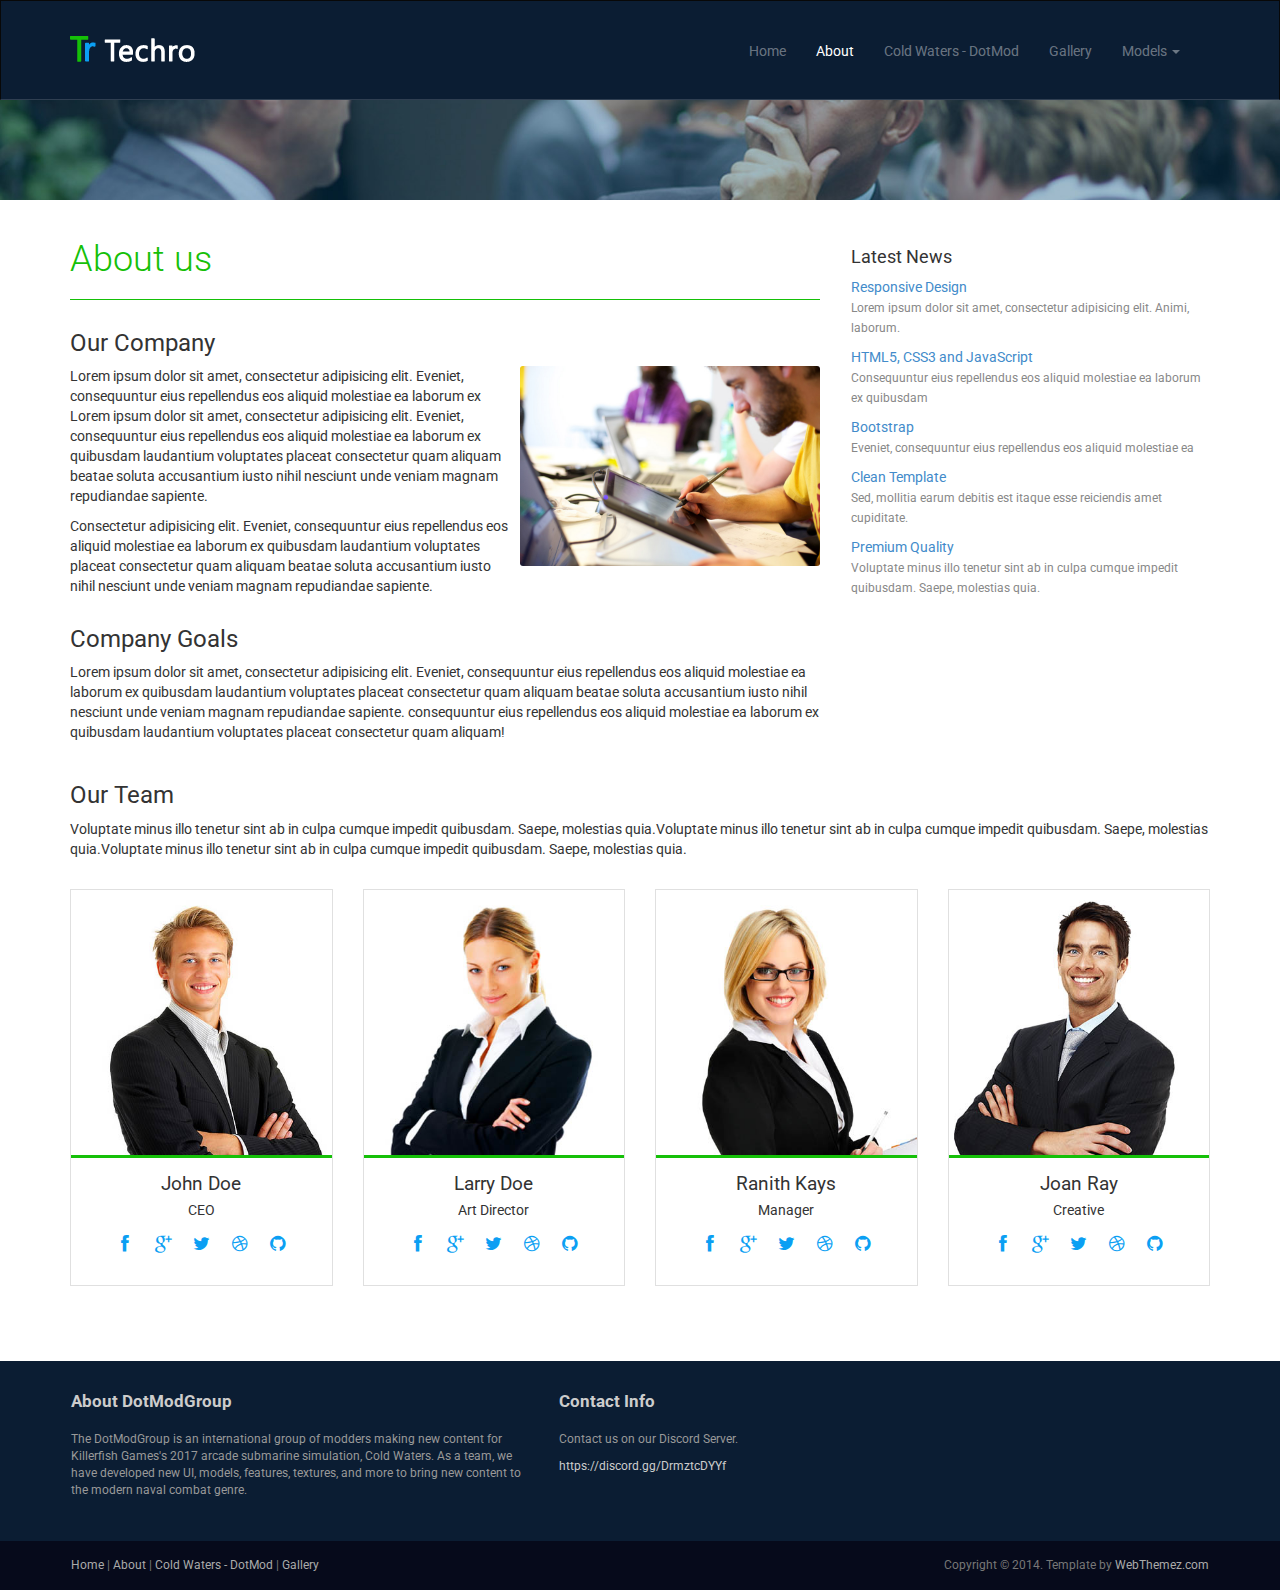
==== about.html @ cec9b7f3 "Update about.html" ====
<!DOCTYPE html>
<html lang="en">
<head>
    <meta charset="utf-8">
    <meta name="viewport" content="width=device-width, initial-scale=1.0">
    <meta name="description" content="Techro is a modern and fully responsive Template by WebThemez.">
    <meta name="author" content="webThemez.com">
    <title>DotMod - About</title>
    <link rel="favicon" href="assets/images/favicon.png">
    <link rel="stylesheet" media="screen" href="https://fonts.googleapis.com/css?family=Open+Sans:300,400,700">
    <link rel="stylesheet" href="assets/css/bootstrap.min.css">
    <link rel="stylesheet" href="assets/css/font-awesome.min.css">
    <!-- Custom styles for our template -->
    <link rel="stylesheet" href="assets/css/bootstrap-theme.css" media="screen">
    <link rel="stylesheet" href="assets/css/style.css">
    <!-- HTML5 shim and Respond.js IE8 support of HTML5 elements and media queries -->
    <!--[if lt IE 9]>
	<script src="assets/js/html5shiv.js"></script>
	<script src="assets/js/respond.min.js"></script>
	<![endif]-->
</head>

<body>
    <!-- Fixed navbar -->
    <div class="navbar navbar-inverse">
        <div class="container">
            <div class="navbar-header">
                <!-- Button for smallest screens -->
                <button type="button" class="navbar-toggle" data-toggle="collapse" data-target=".navbar-collapse">
					<span class="icon-bar"></span>
					<span class="icon-bar"></span>
					<span class="icon-bar"></span>
				</button>
                <a class="navbar-brand" href="index.html">
                    <img src="assets/images/logo.png" alt="Techro HTML5 template">
				</a>
            </div>
            <div class="navbar-collapse collapse">
                <ul class="nav navbar-nav pull-right">
                    <li><a href="index.html">Home</a></li>
                    <li class="active"><a href="about.html">About</a></li>
                    <li><a href="coldwaters.html">Cold Waters - DotMod</a></li>
                    <li><a href="gallery.html">Gallery</a></li>
                    <li class="dropdown">
                        <a href="#" class="dropdown-toggle" data-toggle="dropdown">Models <b class="caret"></b></a>
                        <ul class="dropdown-menu">
                            <li><a href="sidebar-right.html">Right Sidebar</a></li>
                            <li><a href="#">Dummy Link1</a></li>
                            <li><a href="#">Dummy Link2</a></li>
                            <li><a href="#">Dummy Link3</a></li>
                        </ul>
                    </li>
                </ul>
            </div>
            <!--/.nav-collapse -->
        </div>
    </div>
    <!-- /.navbar -->

    <header id="head" class="secondary"></header>

    <!-- container -->
    <div class="container">
        <div class="row">

            <!-- main content -->
            <section class="col-sm-8 maincontent">
                <header class="page-header">
                    <h1 class="page-title">About us</h1>
                </header>
                <h3>Our Company</h3>
                <p>
                    <img src="assets/images/about.jpg" alt="" class="img-rounded pull-right" width="300">
                    Lorem ipsum dolor sit amet, consectetur adipisicing elit. Eveniet, consequuntur eius repellendus eos aliquid molestiae ea laborum ex Lorem ipsum dolor sit amet, consectetur adipisicing elit. Eveniet, consequuntur eius repellendus eos aliquid molestiae ea laborum ex quibusdam laudantium voluptates placeat consectetur quam aliquam beatae soluta accusantium iusto nihil nesciunt unde veniam magnam repudiandae sapiente.</p>
                <p>Consectetur adipisicing elit. Eveniet, consequuntur eius repellendus eos aliquid molestiae ea laborum ex quibusdam laudantium voluptates placeat consectetur quam aliquam beatae soluta accusantium iusto nihil nesciunt unde veniam magnam repudiandae sapiente.</p>
                <h3>Company Goals</h3>
                <p>Lorem ipsum dolor sit amet, consectetur adipisicing elit. Eveniet, consequuntur eius repellendus eos aliquid molestiae ea laborum ex quibusdam laudantium voluptates placeat consectetur quam aliquam beatae soluta accusantium iusto nihil nesciunt unde veniam magnam repudiandae sapiente. consequuntur eius repellendus eos aliquid molestiae ea laborum ex quibusdam laudantium voluptates placeat consectetur quam aliquam!</p>               
            </section>
            <!-- /main -->

            <!-- Sidebar -->
            <aside class="col-sm-4 sidebar sidebar-right">

                <div class="panel">
                    <h4>Latest News</h4>
                    <ul class="list-unstyled list-spaces">
                        <li><a href="">Responsive Design</a><br>
                            <span class="small text-muted">Lorem ipsum dolor sit amet, consectetur adipisicing elit. Animi, laborum.</span></li>
                        <li><a href="">HTML5, CSS3 and JavaScript</a><br>
                            <span class="small text-muted">Consequuntur eius repellendus eos aliquid molestiae ea laborum ex quibusdam</span></li>
                        <li><a href="">Bootstrap</a><br>
                            <span class="small text-muted">Eveniet, consequuntur eius repellendus eos aliquid molestiae ea</span></li>
                        <li><a href="">Clean Template</a><br>
                            <span class="small text-muted">Sed, mollitia earum debitis est itaque esse reiciendis amet cupiditate.</span></li>
                        <li><a href="">Premium Quality</a><br>
                            <span class="small text-muted">Voluptate minus illo tenetur sint ab in culpa cumque impedit quibusdam. Saepe, molestias quia.</span></li>
                    </ul>
                </div>

            </aside>
            <!-- /Sidebar -->

        </div>
    </div>
    <!-- /container -->
    <section class="team-content">
        <div class="container">
            <div class="row">
                 <div class="col-md-12"> <h3>Our Team</h3>
                    <p>Voluptate minus illo tenetur sint ab in culpa cumque impedit quibusdam. Saepe, molestias quia.Voluptate minus illo tenetur sint ab in culpa cumque impedit quibusdam. Saepe, molestias quia.Voluptate minus illo tenetur sint ab in culpa cumque impedit quibusdam. Saepe, molestias quia.</p><br />
                 </div>                 
            </div>
            <div class="row">  
                              
                <div class="col-md-3 col-sm-6 col-xs-6">
                  <!-- Team Member -->
                    <div class="team-member">
                        <!-- Image Hover Block -->
                        <div class="member-img">
                            <!-- Image  -->
                            <img class="img-responsive" src="assets/images/photo-1.jpg" alt="">
                        </div>
                        <!-- Member Details -->
                        <h4>John Doe</h4>
                        <!-- Designation -->
                        <span class="pos">CEO</span>
                        <div class="team-socials">
                            <a href="#"><i class="fa fa-facebook"></i></a>
                            <a href="#"><i class="fa fa-google-plus"></i></a>
                            <a href="#"><i class="fa fa-twitter"></i></a>
                            <a href="#"><i class="fa fa-dribbble"></i></a>
                            <a href="#"><i class="fa fa-github"></i></a>
                        </div>
                    </div>
                </div>
                <div class="col-md-3 col-sm-6 col-xs-6">
                    <!-- Team Member -->
                    <div class="team-member pDark">
                        <!-- Image Hover Block -->
                        <div class="member-img">
                            <!-- Image  -->
                            <img class="img-responsive" src="assets/images/photo-2.jpg" alt="">
                        </div>
                        <!-- Member Details -->
                        <h4>Larry Doe</h4>
                        <!-- Designation -->
                        <span class="pos">Art Director</span>
                        <div class="team-socials">
                            <a href="#"><i class="fa fa-facebook"></i></a>
                            <a href="#"><i class="fa fa-google-plus"></i></a>
                            <a href="#"><i class="fa fa-twitter"></i></a>
                            <a href="#"><i class="fa fa-dribbble"></i></a>
                            <a href="#"><i class="fa fa-github"></i></a>
                        </div>
                    </div>
                </div>
                <div class="col-md-3 col-sm-6 col-xs-6">
                    <!-- Team Member -->
                    <div class="team-member pDark">
                        <!-- Image Hover Block -->
                        <div class="member-img">
                            <!-- Image  -->
                            <img class="img-responsive" src="assets/images/photo-3.jpg" alt="">
                        </div>
                        <!-- Member Details -->
                        <h4>Ranith Kays</h4>
                        <!-- Designation -->
                        <span class="pos">Manager</span>
                        <div class="team-socials">
                            <a href="#"><i class="fa fa-facebook"></i></a>
                            <a href="#"><i class="fa fa-google-plus"></i></a>
                            <a href="#"><i class="fa fa-twitter"></i></a>
                            <a href="#"><i class="fa fa-dribbble"></i></a>
                            <a href="#"><i class="fa fa-github"></i></a>
                        </div>
                    </div>
                </div>
                <div class="col-md-3 col-sm-6 col-xs-6">
                    <!-- Team Member -->
                    <div class="team-member pDark">
                        <!-- Image Hover Block -->
                        <div class="member-img">
                            <!-- Image  -->
                            <img class="img-responsive" src="assets/images/photo-4.jpg" alt="">
                        </div>
                        <!-- Member Details -->
                        <h4>Joan Ray</h4>
                        <!-- Designation -->
                        <span class="pos">Creative</span>
                        <div class="team-socials">
                            <a href="#"><i class="fa fa-facebook"></i></a>
                            <a href="#"><i class="fa fa-google-plus"></i></a>
                            <a href="#"><i class="fa fa-twitter"></i></a>
                            <a href="#"><i class="fa fa-dribbble"></i></a>
                            <a href="#"><i class="fa fa-github"></i></a>
                        </div>
                    </div>
                </div>
            </div>
        </div>
    </section>
    <footer id="footer" class="top-space">

        <div class="footer1">
            <div class="container">
                <div class="row">
                    <div class="col-md-5 panel">
                        <h3 class="panel-title">About DotModGroup</h3>
                        <div class="panel-body">
                            <p>The DotModGroup is an international group of modders making new content for Killerfish Games's 2017 arcade submarine simulation, Cold Waters. As a team, we have developed new UI, models, features, textures, and more to bring new content to the modern naval combat genre.</p>
                        </div>
                    </div>

                    <div class="col-md-4 panel contact">
                        <h3 class="panel-title">Contact Info</h4>
						<div class="panel-body">
                            <p>Contact us on our Discord Server.</p>
                            <ul>
                                <li><a href="https://discord.gg/DrmztcDYYf">https://discord.gg/DrmztcDYYf</a></li>
                            </ul>
                        </div>
                    </div>

                    <!--div class="col-md-3 panel">
                        <h3 class="panel-title">Follow Us</h3>
                        <div class="panel-body">
                            <p class="follow-me-icons">
                                <a href="#"><i class="fa fa-twitter fa-2"></i></a>
                                <a href="#"><i class="fa fa-dribbble fa-2"></i></a>
                                <a href="#"><i class="fa fa-github fa-2"></i></a>
                                <a href="#"><i class="fa fa-facebook fa-2"></i></a>
                                <a href="#"><i class="fa fa-youtube fa-2"></i></a>
                                <a href="#"><i class="fab fa-discord"></i></i></a>
                            </p>
                        </div>
                    </div-->

                </div>
                <!-- /row of panels -->
            </div>
        </div>

        <div class="footer2">
            <div class="container">
                <div class="row">

                    <div class="col-md-6 panel">
                        <div class="panel-body">
                            <p class="simplenav">
                                <a href="index.html">Home</a> | 
								<a href="about.html">About</a> |
								<a href="coldwaters.html">Cold Waters - DotMod</a> |
								<a href="gallery.html">Gallery</a>
                            </p>
                        </div>
                    </div>

                    <div class="col-md-6 panel">
                        <div class="panel-body">
                            <p class="text-right">
                                Copyright &copy; 2014. Template by <a href="http://webthemez.com/" rel="develop">WebThemez.com</a>
                            </p>
                        </div>
                    </div>

                </div>
                <!-- /row of panels -->
            </div>
        </div>

    </footer>





    <!-- JavaScript libs are placed at the end of the document so the pages load faster -->
    <script src="https://ajax.googleapis.com/ajax/libs/jquery/1.10.2/jquery.min.js"></script>
    <script src="https://netdna.bootstrapcdn.com/bootstrap/3.0.0/js/bootstrap.min.js"></script>
    <script src="assets/js/custom.js"></script>
</body>
</html>
---- assets/css/style.css ----
/*
Theme: Techro - Free business bootstrap template
Description: Free to use for personal and commercial use
Author: WebThemez.com
Website: http://webthemez.com
Note: Please do not remove the footer backlink (webthemez.com)--(if you want to remove contact: webthemez@gmail.com)
Licence: Creative Commons Attribution 3.0** - http://creativecommons.org/licenses/by/3.0/
*/
@import url(http://fonts.googleapis.com/css?family=Roboto:400,700,500);

body {
    font-family: 'Roboto', sans-serif;
    font-weight: normal;
}
/*General*/
h1, h2, h3, h4, h5, h6 {
    font-weight: normal;
    font-family: 'Roboto', sans-serif;
}

h1, .h1, h2, .h2, h3, .h3 {
    margin-top: 30px;
}

blockquote {
    font-style: italic;
    font-family: Georgia;
    color: #999;
    margin: 30px 0 30px;
}

label {
    color: #777;
}

/* Header */
#head {
    background: #181015 url( ../images/bg_header.jpg) no-repeat;
    background-size: cover;
    min-height: 520px;
    text-align: center;
    color: white;
    font-weight: 300;
    position: relative;
}

    #head.secondary {
        height: 100px;
        min-height: 100px;
        padding-top: 0px;
    }

    #head .lead {
        font-size: 44px;
        margin-bottom: 6px;
        color: white;
        line-height: 1.15em;
    }

    #head .tagline {
        color: rgba(255,255,255,0.75);
        margin-bottom: 25px;
    }

        #head .tagline a {
            color: #fff;
        }

    #head .btn {
        margin-bottom: 10px;
    }

    #head .btn-default {
        text-shadow: none;
        background: transparent;
        color: rgba(255,255,255,.5);
        -webkit-box-shadow: inset 0px 0px 0px 3px rgba(255,255,255,.5);
        -moz-box-shadow: inset 0px 0px 0px 3px rgba(255,255,255,.5);
        box-shadow: inset 0px 0px 0px 3px rgba(255,255,255,.5);
        background: transparent;
    }

        #head .btn-default:hover,
        #head .btn-default:focus {
            color: rgba(255,255,255,.8);
            -webkit-box-shadow: inset 0px 0px 0px 3px rgba(255,255,255,.8);
            -moz-box-shadow: inset 0px 0px 0px 3px rgba(255,255,255,.8);
            box-shadow: inset 0px 0px 0px 3px rgba(255,255,255,.8);
            background: transparent;
        }

        #head .btn-default:active,
        #head .btn-default.active {
            color: #fff;
            -webkit-box-shadow: inset 0px 0px 0px 3px #fff;
            -moz-box-shadow: inset 0px 0px 0px 3px #fff;
            box-shadow: inset 0px 0px 0px 3px #fff;
            background: transparent;
        }

.panel {
    margin-bottom: 0px;
    background-color: transparent;
    border: 1px solid transparent;
    border-radius: 0px;
    -webkit-box-shadow: none;
    box-shadow: none;
}

.panel-body {
    padding: 0px;
}

.btn-action, .btn-primary {
    color: #FFEFD7;
    background-image: -webkit-linear-gradient(top, #0ecfec 0%, #09bed9 100%);
    background-image: linear-gradient(to bottom, #0ecfec 0%, #09bed9 100%);
    filter: progid:DXImageTransform.Microsoft.gradient(startColorstr='#0ecfec22', endColorstr='#09bed900', GradientType=0);
    filter: progid:DXImageTransform.Microsoft.gradient(enabled = false);
    background-repeat: repeat-x;
    border: 0 none;
}

    .btn-action:hover, .btn-primary:hover {
        background: #04a0b7;
    }

.slideUp {
    top: -100px;
}

.navbar-inverse {
    background: #0B1D33;
}
/* Highlights*/
.highlight {
    margin-top: 40px;
}

.h-caption {
    text-align: center;
}

    .h-caption i {
        display: block;
        font-size: 54px;
        color: #0b9ff3;
        margin-bottom: 36px;
    }

    .h-caption h4 {
        color: #382526;
        font-size: 16px;
        font-weight: bold;
        margin-bottom: 20px;
    }

div.hbox {
    background: #fff;
    padding: 10px 15px;
}

.h-body {
}

.jumbotron {
    background-color: #E0E0E0;
}

.page-header {
    border-bottom: 1px solid #15c008;
}

.page-title {
    margin-top: 20px;
    font-weight: 300;
    color: #15c008;
}

.text-muted {
    color: #888;
}

.breadcrumb {
    background: none;
    padding: 0;
    margin: 30px 0 0px 0;
}

ul.list-spaces li {
    margin-bottom: 10px;
}

/* Helpers */
.container-full {
    margin: 0 auto;
    width: 100%;
}

.top-space {
    margin-top: 60px;
}

.top-margin {
    margin-top: 20px;
}

img {
    max-width: 100%;
}

    img.pull-right {
        margin-left: 10px;
    }

    img.pull-left {
        margin-right: 10px;
    }

#map {
    width: 100%;
    height: 280px;
}

#social {
    margin-top: 50px;
    margin-bottom: 50px;
}

    #social .wrapper {
        width: 340px;
        margin: 0 auto;
    }

.sidebar {
    padding-top: 36px;
    padding-bottom: 30px;
}

    .sidebar .panel {
        margin-bottom: 20px;
    }

    .sidebar h1, .sidebar .h1, .sidebar h2, .sidebar .h2, .sidebar h3, .sidebar .h3 {
        margin-top: 20px;
    }

/* Footer */
.footer1 {
    background: #0B1D33;
    padding: 30px 0 0 0;
    font-size: 12px;
    color: #999;
}

    .footer1 a {
        color: #ccc;
    }

        .footer1 a:hover {
            color: #fff;
        }

    .footer1 .panel {
        margin-bottom: 30px;
    }

    .footer1 .panel-title {
        font-size: 17px;
        font-weight: bold;
        color: #ccc;
        margin: 0 0 20px;
    }

    .footer1 .entry-meta {
        border-top: 1px solid #ccc;
        border-bottom: 1px solid #ccc;
        margin: 0 0 35px 0;
        padding: 2px 0;
        color: #888888;
        font-size: 12px;
        font-size: 0.75rem;
    }

        .footer1 .entry-meta a {
            color: #333333;
        }

        .footer1 .entry-meta .meta-in {
            border-top: 1px solid #ccc;
            border-bottom: 1px solid #ccc;
            padding: 10px 0;
        }

.follow-me-icons {
    font-size: 30px;
}

    .follow-me-icons i {
        float: left;
        margin: 0 10px 0 0;
        color: #0b9ff3;
    }

.footer2 {
    background: #060a1b;
    padding: 15px 0;
    color: #777;
    font-size: 12px;
}

    .footer2 a {
        color: #aaa;
    }

        .footer2 a:hover {
            color: #fff;
        }

    .footer2 p {
        margin: 0;
    }

.panel-simplenav {
    margin-left: -5px;
}

    .panel-simplenav a {
        margin: 0 5px;
    }

#services .fa {
    color: #0b9ff3;
}
/* carousel */
#quote-carousel {
    padding: 0 10px 30px 10px;
    margin-top: 30px 0px 0px;
}

    /* Control buttons  */
    #quote-carousel .carousel-control {
        background: none;
        color: #222;
        font-size: 2.3em;
        text-shadow: none;
        margin-top: 30px;
    }
        /* Previous button  */
        #quote-carousel .carousel-control.left {
            left: -12px;
        }
        /* Next button  */
        #quote-carousel .carousel-control.right {
            right: -12px !important;
        }
    /* Changes the position of the indicators */
    #quote-carousel .carousel-indicators {
        right: 50%;
        top: auto;
        bottom: 0px;
        margin-right: -19px;
    }
        /* Changes the color of the indicators */
        #quote-carousel .carousel-indicators li {
            background: #c0c0c0;
        }

        #quote-carousel .carousel-indicators .active {
            background: #333333;
        }

    #quote-carousel img {
        width: 250px;
        height: 100px;
    }
/* End carousel */

.item blockquote {
    border-left: none;
    margin: 0;
}

    .item blockquote img {
        margin-bottom: 10px;
    }

    .item blockquote p:before {
        content: "\f10d";
        font-family: 'Fontawesome';
        float: left;
        margin-right: 10px;
    }

.contact ul {
    padding: 0px;
}

    .contact ul li {
        margin-bottom: 10px;
        list-style: none;
    }

footer ul li {
    list-style: none;
}

#map-canvas {
    height: 100%;
    margin: 0px;
    padding: 0px;
}

/* ------- */

.isotopeWrapper article {
    margin-bottom: 30px;
}

#portfolio {
}

    #portfolio img {
        width: 100%;
    }

    #portfolio article p {
        margin-bottom: 1.45em;
        /*set next row on the baseline*/;
    }

nav#filter {
    margin-bottom: 1.5em;
}

    nav#filter li {
        display: inline-block;
        margin: 10px;
    }

    nav#filter a {
        padding: 4px 12px;
        line-height: 20px;
        border: 1px solid #00bfff;
        text-decoration: none;
        color: #00bfff;
    }

        nav#filter a.current {
            background: #00bfff;
            color: #fff;
        }

.iconColor .fa {
    color: #ee0c45;
}

.portfolio-items article img {
    width: 100%;
}

.portfolio-item {
    display: block;
    position: relative;
    -webkit-transition: all 0.2s ease-in-out;
    -moz-transition: all 0.2s ease-in-out;
    -o-transition: all 0.2s ease-in-out;
    transition: all 0.2s ease-in-out;
}

    .portfolio-item img {
        -webkit-transition: all 300ms linear;
        -moz-transition: all 300ms linear;
        -o-transition: all 300ms linear;
        -ms-transition: all 300ms linear;
        transition: all 300ms linear;
    }

    .portfolio-item .portfolio-desc {
        display: block;
        opacity: 0;
        position: absolute;
        width: 100%;
        left: 0;
        top: 0;
        color: rgba(220, 220, 220);
    }

.fancybox-overlay {
    background: rgba(0, 0, 0, 0.64);
}

.portfolio-item:hover .portfolio-desc {
    padding-top: 20%;
    height: 100%;
    transition: all 200ms ease-in-out 0s;
    opacity: 1;
    background: rgba(61, 61, 61, 0.67);
}

.portfolio-item .portfolio-desc a {
    color: #fff;
    text-align: center;
    display: block;
}

    .portfolio-item .portfolio-desc a:hover {
        /*text-shadow: 2px 2px 1px rgba(0, 0, 0, 0.7);*/
        text-decoration: none;
    }

.portfolio-item .portfolio-desc .folio-info {
    top: -20px;
    padding: 30px;
    height: 0;
    opacity: 0;
    position: relative;
}

.portfolio-item:hover .folio-info {
    height: 100%;
    opacity: 1;
    transition: all 500ms ease-in-out 0s;
    top: 5px;
}

.portfolio-item .portfolio-desc .folio-info h5 {
    text-transform: uppercase;
    text-align: center;
    font-weight: bold;
    font-size: 1.4em;
}

.portfolio-item .portfolio-desc .folio-info p {
    color: #ffffff;
    font-size: 12px;
}


/*Da Slider*/
.da-slider {
    width: auto;
    height: auto;
    max-height: initial;
    position: absolute;
    top: 0px;
    bottom: 0px;
    right: 0px;
    left: 0px;
}

.da-slide h2 {
    text-align: center;
    top: 15%;
}

.da-slide p {
    text-align: center;
    top: 40%;
}

.da-arrows span {
    position: absolute;
    top: 45%;
}

.da-dots span.da-dots-current:after {
    content: '';
    background: green;
}

.team-member {
    padding-top: 5px;
    border: 1px solid rgb(224, 224, 224);
    margin-bottom:15px;
}
.team-heading {
display:block;
width:100%;
}
.member-img {
    overflow: hidden;
}

.team-socials {
    margin: 15px 0;
    display: block;
    text-align: center;
}

    .team-socials i {
        width: 35px;
        height: 35px;
        position: relative;
        display: inline-block;
        text-align: center;
        font-size: 18px;
        color: #0b9ff3;
    }

.team-member h4 {
    font-size: 19px;
    line-height: 32px;
    padding: 10px 0 0;
    text-align: center;
    margin: 0px;
    border-top: 3px solid #15c008;
}

.team-member .pos {
    display: block;
    margin: 0;
    text-align: center;
}
#head.secondary {
height: 100px;
min-height: 100px;
padding-top: 0px;
background: #181015 url(../images/bg_header.jpg) 0px -232px no-repeat;
background-size: cover;
}
/**
  MEDIA QUERIES
*/
@media (max-width: 767px) {
    #head.secondary {
height: 80px;
min-height: 80px;
background-size:initial;
}
    #head {
        min-height: 420px;
    }

        #head .lead {
            font-size: 34px;
        }
}

/* Small devices (tablets, 768px and up) */
@media (min-width: 768px) {
    #quote-carousel {
        margin-bottom: 0;
        padding: 0 40px 30px 40px;
        margin-top: 30px;
    }
}

@media (max-width: 767px) {
    .navbar-collapse ul {
        text-align: right;
        margin-right: 0px;
    }
}
/* Small devices (tablets, up to 768px) */
@media (max-width: 768px) {
    /* Make the indicators larger for easier clicking with fingers/thumb on mobile */
    #quote-carousel .carousel-indicators {
        bottom: -20px !important;
    }

        #quote-carousel .carousel-indicators li {
            display: inline-block;
            margin: 0px 5px;
            width: 15px;
            height: 15px;
        }

            #quote-carousel .carousel-indicators li.active {
                margin: 0px 5px;
                width: 20px;
                height: 20px;
            }
}
@media (max-width: 420px) {
    .da-slide h2 {
        font-size:28px;
           }
    .da-slide p {
    font-size:19px;
    font-weight:400;
    }
}
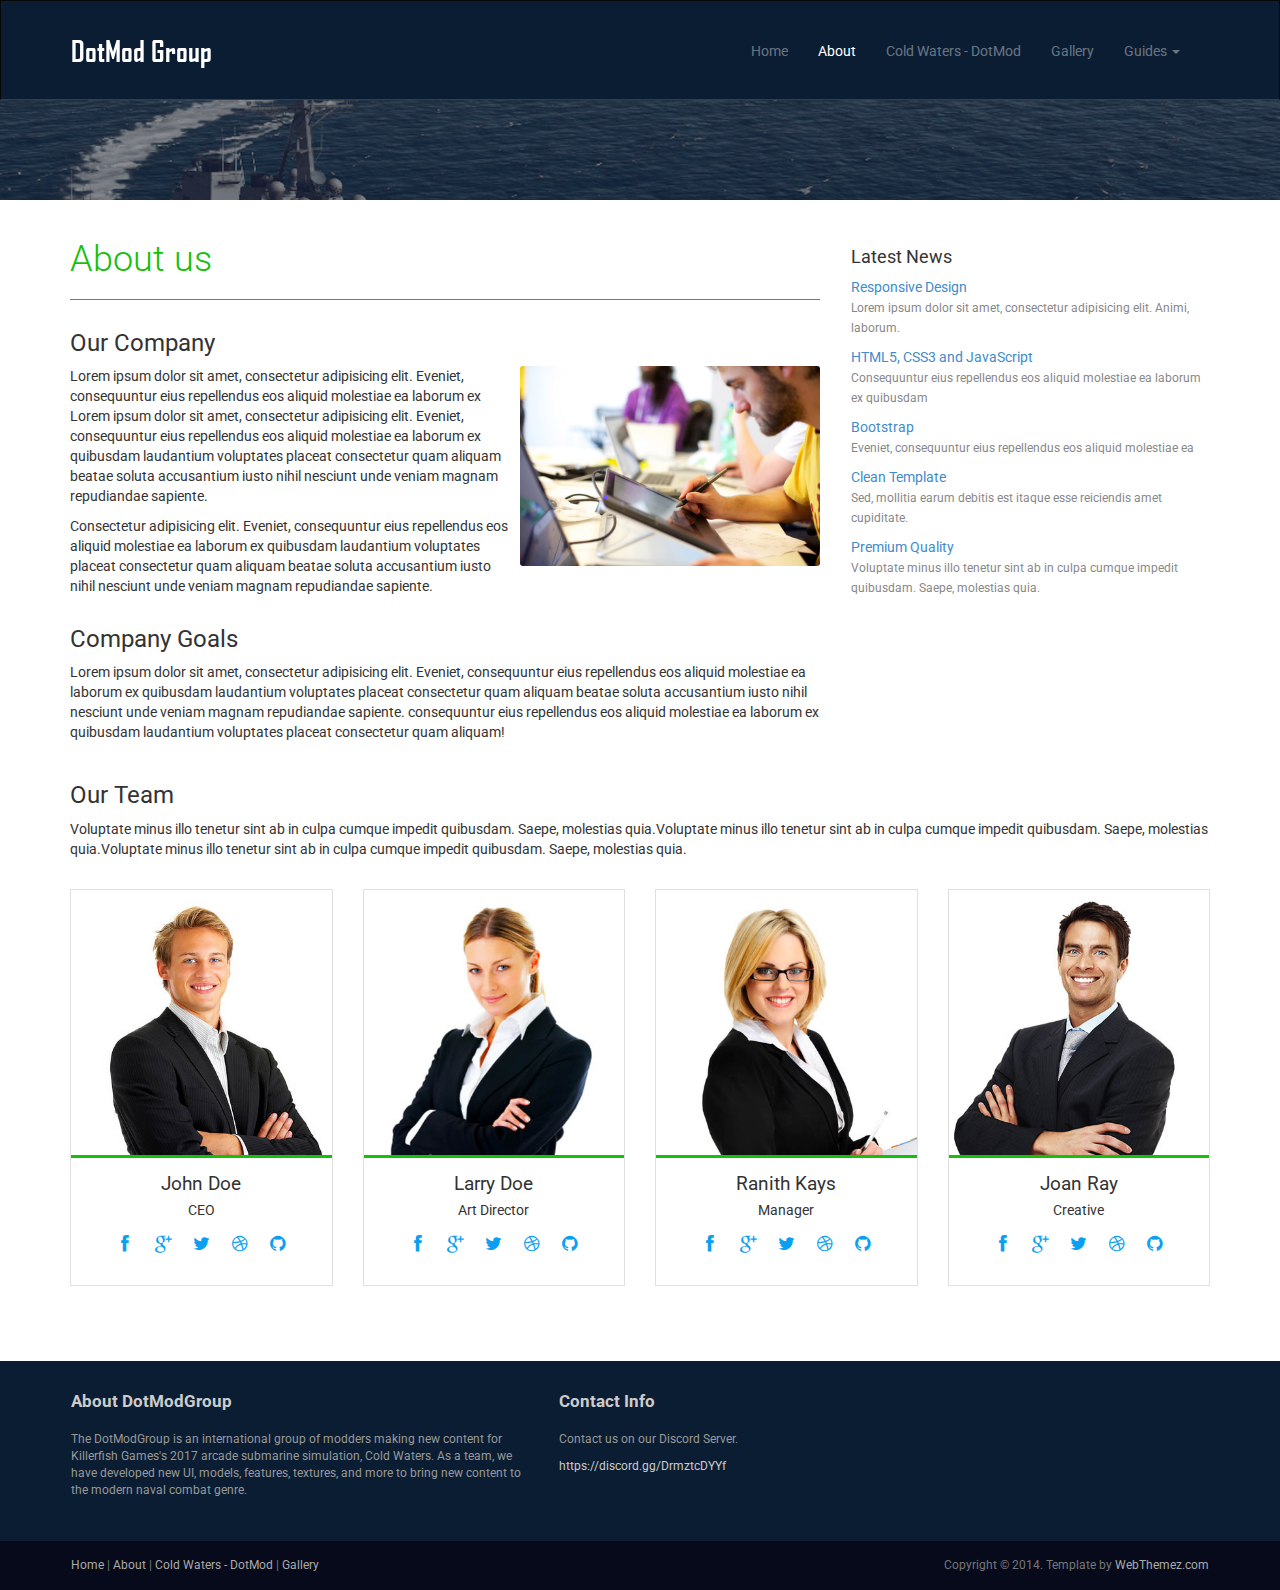
==== commit b1acc3d4: "Weapon Guide" ====
--- a/about.html
+++ b/about.html
@@ -42,9 +42,9 @@
                     <li><a href="coldwaters.html">Cold Waters - DotMod</a></li>
                     <li><a href="gallery.html">Gallery</a></li>
                     <li class="dropdown">
-                        <a href="#" class="dropdown-toggle" data-toggle="dropdown">Models <b class="caret"></b></a>
+                        <a href="#" class="dropdown-toggle" data-toggle="dropdown">Guides <b class="caret"></b></a>
                         <ul class="dropdown-menu">
-                            <li><a href="sidebar-right.html">Right Sidebar</a></li>
+                            <li><a href="weaponguide.html">Weapons</a></li>
                             <li><a href="#">Dummy Link1</a></li>
                             <li><a href="#">Dummy Link2</a></li>
                             <li><a href="#">Dummy Link3</a></li>
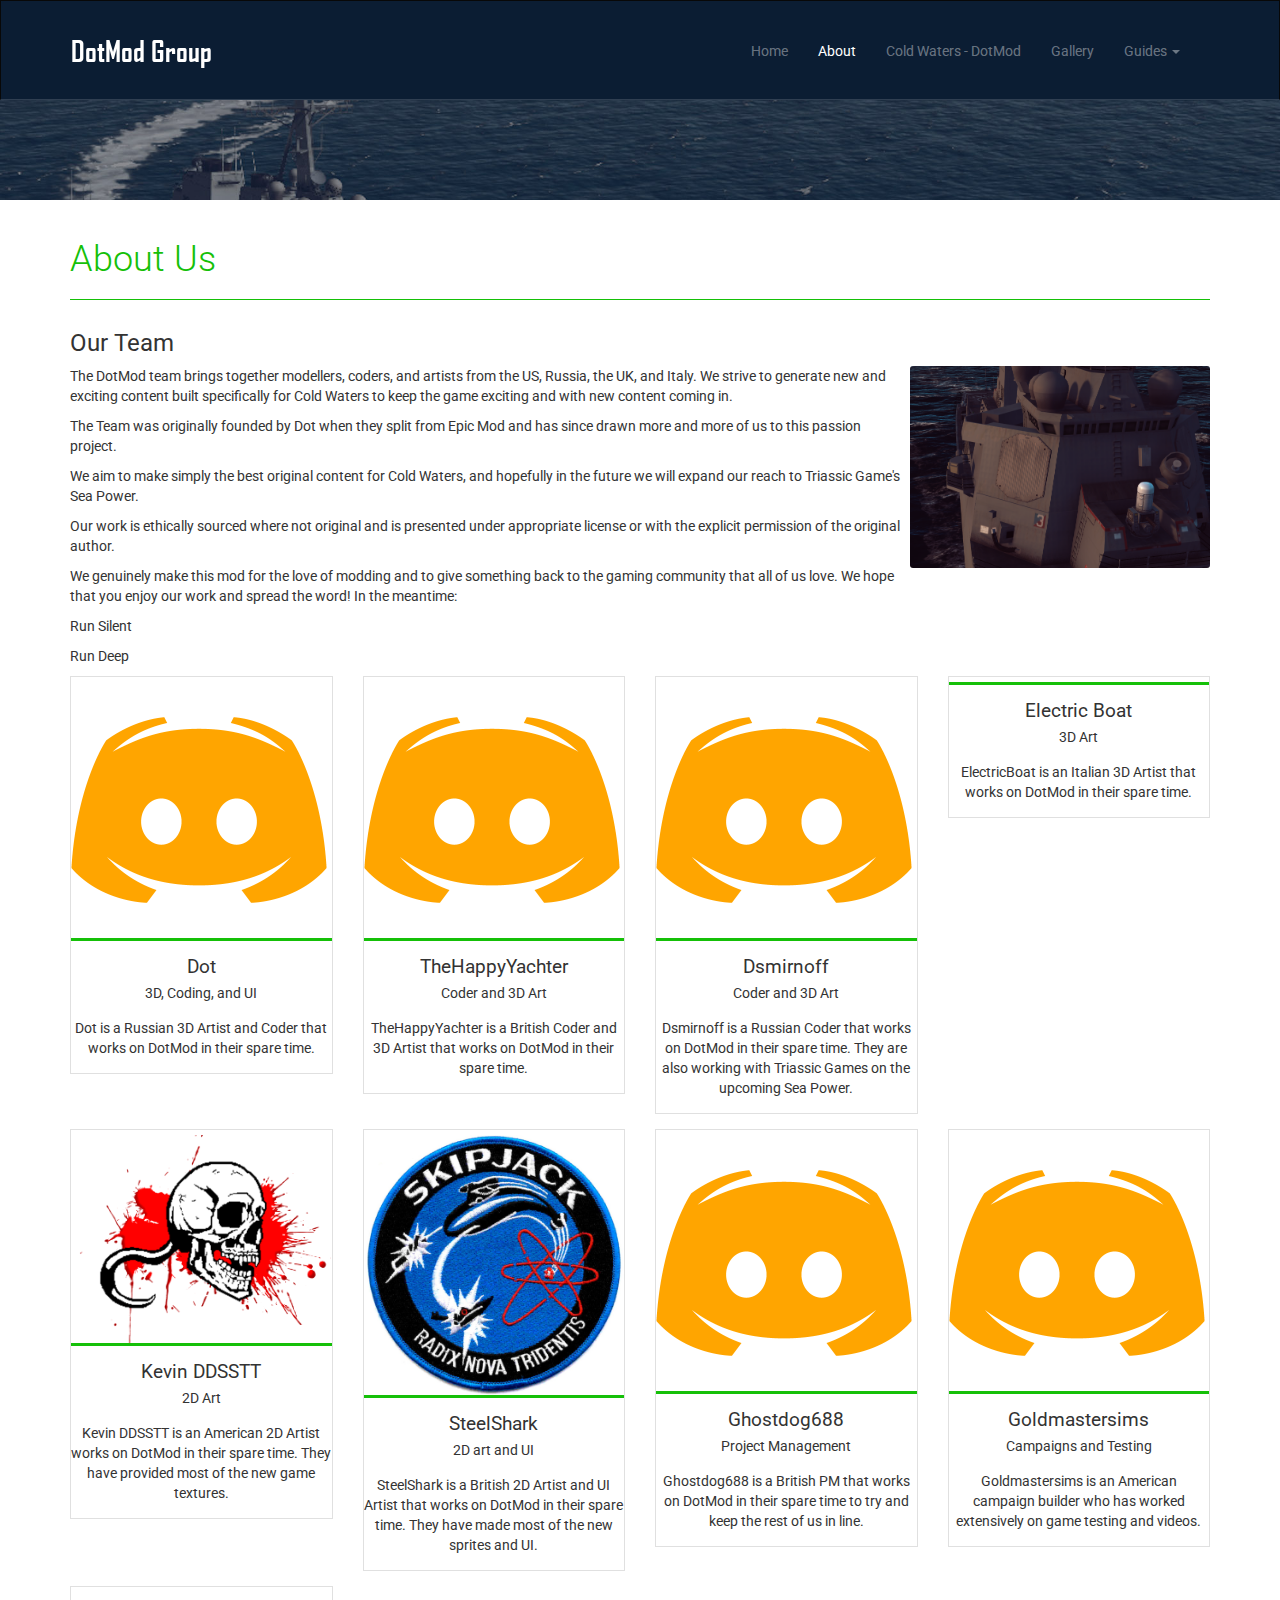
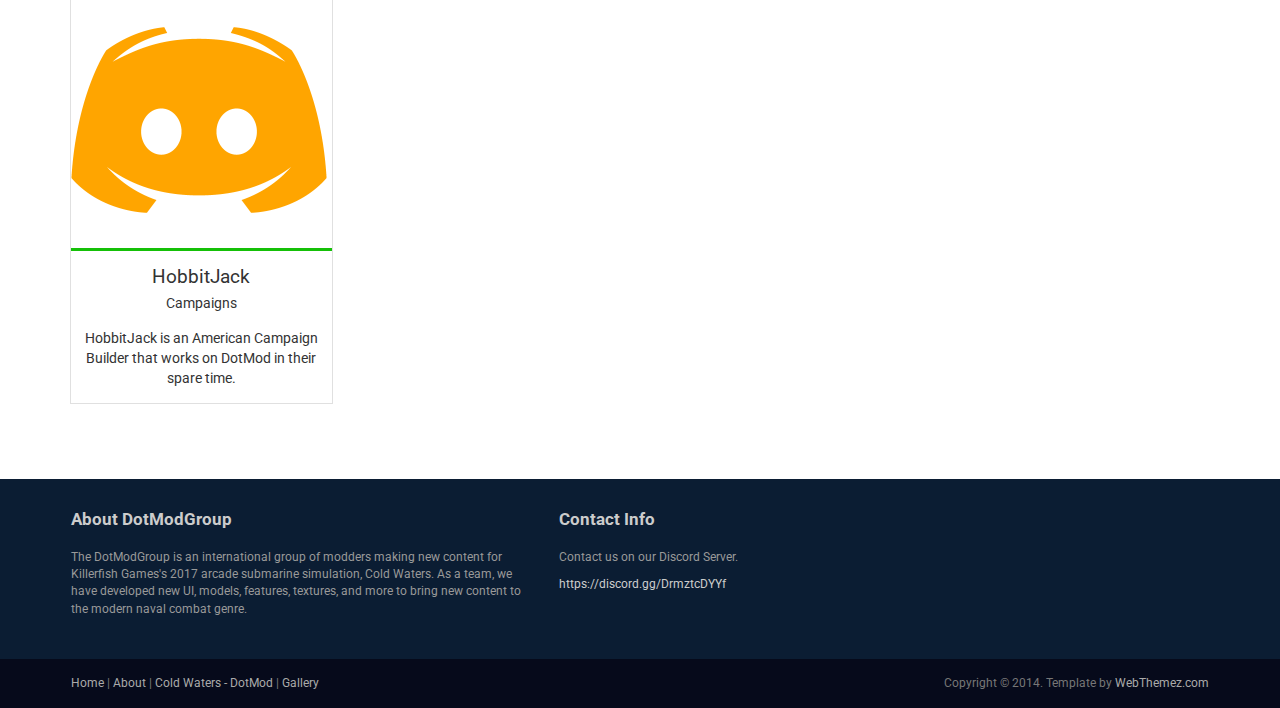
==== commit 9883b44b: "Loadsastuff" ====
--- a/about.html
+++ b/about.html
@@ -64,94 +64,102 @@
         <div class="row">
 
             <!-- main content -->
-            <section class="col-sm-8 maincontent">
+            <section class="col-sm-12 maincontent">
                 <header class="page-header">
-                    <h1 class="page-title">About us</h1>
+                    <h1 class="page-title">About Us</h1>
                 </header>
-                <h3>Our Company</h3>
-                <p>
-                    <img src="assets/images/about.jpg" alt="" class="img-rounded pull-right" width="300">
-                    Lorem ipsum dolor sit amet, consectetur adipisicing elit. Eveniet, consequuntur eius repellendus eos aliquid molestiae ea laborum ex Lorem ipsum dolor sit amet, consectetur adipisicing elit. Eveniet, consequuntur eius repellendus eos aliquid molestiae ea laborum ex quibusdam laudantium voluptates placeat consectetur quam aliquam beatae soluta accusantium iusto nihil nesciunt unde veniam magnam repudiandae sapiente.</p>
-                <p>Consectetur adipisicing elit. Eveniet, consequuntur eius repellendus eos aliquid molestiae ea laborum ex quibusdam laudantium voluptates placeat consectetur quam aliquam beatae soluta accusantium iusto nihil nesciunt unde veniam magnam repudiandae sapiente.</p>
-                <h3>Company Goals</h3>
-                <p>Lorem ipsum dolor sit amet, consectetur adipisicing elit. Eveniet, consequuntur eius repellendus eos aliquid molestiae ea laborum ex quibusdam laudantium voluptates placeat consectetur quam aliquam beatae soluta accusantium iusto nihil nesciunt unde veniam magnam repudiandae sapiente. consequuntur eius repellendus eos aliquid molestiae ea laborum ex quibusdam laudantium voluptates placeat consectetur quam aliquam!</p>               
+                <h3>Our Team</h3>
+                <p><img src="media/images/ArleighBurkeRadar.png" alt="" class="img-rounded pull-right" width="300"> The DotMod team brings together modellers, coders, and artists from the US, Russia, the UK, and Italy. We strive to generate new and exciting content built specifically for Cold Waters to keep the game exciting and with new content coming in.</p>
+				<p>The Team was originally founded by Dot when they split from Epic Mod and has since drawn more and more of us to this passion project.</p>
+				<p>We aim to make simply the best original content for Cold Waters, and hopefully in the future we will expand our reach to Triassic Game's Sea Power. </p>
+                <p>Our work is ethically sourced where not original and is presented under appropriate license or with the explicit permission of the original author.</p>
+				<p>We genuinely make this mod for the love of modding and to give something back to the gaming community that all of us love. We hope that you enjoy our work and spread the word! In the meantime:</p>
+				<p>Run Silent</p>
+				<p>Run Deep</p>
             </section>
             <!-- /main -->
-
-            <!-- Sidebar -->
-            <aside class="col-sm-4 sidebar sidebar-right">
-
-                <div class="panel">
-                    <h4>Latest News</h4>
-                    <ul class="list-unstyled list-spaces">
-                        <li><a href="">Responsive Design</a><br>
-                            <span class="small text-muted">Lorem ipsum dolor sit amet, consectetur adipisicing elit. Animi, laborum.</span></li>
-                        <li><a href="">HTML5, CSS3 and JavaScript</a><br>
-                            <span class="small text-muted">Consequuntur eius repellendus eos aliquid molestiae ea laborum ex quibusdam</span></li>
-                        <li><a href="">Bootstrap</a><br>
-                            <span class="small text-muted">Eveniet, consequuntur eius repellendus eos aliquid molestiae ea</span></li>
-                        <li><a href="">Clean Template</a><br>
-                            <span class="small text-muted">Sed, mollitia earum debitis est itaque esse reiciendis amet cupiditate.</span></li>
-                        <li><a href="">Premium Quality</a><br>
-                            <span class="small text-muted">Voluptate minus illo tenetur sint ab in culpa cumque impedit quibusdam. Saepe, molestias quia.</span></li>
-                    </ul>
-                </div>
-
-            </aside>
-            <!-- /Sidebar -->
 
         </div>
     </div>
     <!-- /container -->
     <section class="team-content">
         <div class="container">
-            <div class="row">
-                 <div class="col-md-12"> <h3>Our Team</h3>
-                    <p>Voluptate minus illo tenetur sint ab in culpa cumque impedit quibusdam. Saepe, molestias quia.Voluptate minus illo tenetur sint ab in culpa cumque impedit quibusdam. Saepe, molestias quia.Voluptate minus illo tenetur sint ab in culpa cumque impedit quibusdam. Saepe, molestias quia.</p><br />
-                 </div>                 
-            </div>
-            <div class="row">  
-                              
+			<div class="row">
+				<div class="col-md-3 col-sm-6 col-xs-6">
+                    <!-- Team Member -->
+                    <div class="team-member pDark">
+                        <!-- Image Hover Block -->
+                        <div class="member-img">
+                            <!-- Image  -->
+                            <img class="img-responsive" src="media/people/TheHappyYachter.png" alt="">
+                        </div>
+                        <!-- Member Details -->
+                        <h4>Dot</h4>
+                        <!-- Designation -->
+                        <span class="pos">3D, Coding, and UI</span>
+                        <div class="team-socials">Dot is a Russian 3D Artist and Coder that works on DotMod in their spare time.</div>
+                    </div>
+                </div>
                 <div class="col-md-3 col-sm-6 col-xs-6">
                   <!-- Team Member -->
                     <div class="team-member">
                         <!-- Image Hover Block -->
                         <div class="member-img">
                             <!-- Image  -->
-                            <img class="img-responsive" src="assets/images/photo-1.jpg" alt="">
-                        </div>
-                        <!-- Member Details -->
-                        <h4>John Doe</h4>
-                        <!-- Designation -->
-                        <span class="pos">CEO</span>
-                        <div class="team-socials">
-                            <a href="#"><i class="fa fa-facebook"></i></a>
-                            <a href="#"><i class="fa fa-google-plus"></i></a>
-                            <a href="#"><i class="fa fa-twitter"></i></a>
-                            <a href="#"><i class="fa fa-dribbble"></i></a>
-                            <a href="#"><i class="fa fa-github"></i></a>
-                        </div>
-                    </div>
-                </div>
+                            <img class="img-responsive" src="media/people/TheHappyYachter.png" alt="">
+                        </div>
+                        <!-- Member Details -->
+                        <h4>TheHappyYachter</h4>
+                        <!-- Designation -->
+                        <span class="pos">Coder and 3D Art</span>
+                        <div class="team-socials">TheHappyYachter is a British Coder and 3D Artist that works on DotMod in their spare time.</div>
+                    </div>
+				</div>
+				<div class="col-md-3 col-sm-6 col-xs-6">
+                  <!-- Team Member -->
+                    <div class="team-member">
+                        <!-- Image Hover Block -->
+                        <div class="member-img">
+                            <!-- Image  -->
+                            <img class="img-responsive" src="media/people/TheHappyYachter.png" alt="">
+                        </div>
+                        <!-- Member Details -->
+                        <h4>Dsmirnoff</h4>
+                        <!-- Designation -->
+                        <span class="pos">Coder and 3D Art</span>
+                        <div class="team-socials">Dsmirnoff is a Russian Coder that works on DotMod in their spare time. They are also working with Triassic Games on the upcoming Sea Power.</div>
+                    </div>
+				</div>
                 <div class="col-md-3 col-sm-6 col-xs-6">
                     <!-- Team Member -->
                     <div class="team-member pDark">
                         <!-- Image Hover Block -->
                         <div class="member-img">
                             <!-- Image  -->
-                            <img class="img-responsive" src="assets/images/photo-2.jpg" alt="">
-                        </div>
-                        <!-- Member Details -->
-                        <h4>Larry Doe</h4>
-                        <!-- Designation -->
-                        <span class="pos">Art Director</span>
-                        <div class="team-socials">
-                            <a href="#"><i class="fa fa-facebook"></i></a>
-                            <a href="#"><i class="fa fa-google-plus"></i></a>
-                            <a href="#"><i class="fa fa-twitter"></i></a>
-                            <a href="#"><i class="fa fa-dribbble"></i></a>
-                            <a href="#"><i class="fa fa-github"></i></a>
-                        </div>
+                            <img class="img-responsive" src="media/people/ElectricBoat.png" alt="">
+                        </div>
+                        <!-- Member Details -->
+                        <h4>Electric Boat</h4>
+                        <!-- Designation -->
+                        <span class="pos">3D Art</span>
+                        <div class="team-socials">ElectricBoat is an Italian 3D Artist that works on DotMod in their spare time.</div>
+                    </div>
+                </div>
+			</div>
+			<div class="row">
+				<div class="col-md-3 col-sm-6 col-xs-6">
+                    <!-- Team Member -->
+                    <div class="team-member pDark">
+                        <!-- Image Hover Block -->
+                        <div class="member-img">
+                            <!-- Image  -->
+                            <img class="img-responsive" src="media/people/KevinDDSSTT.png" alt="">
+                        </div>
+                        <!-- Member Details -->
+                        <h4>Kevin DDSSTT</h4>
+                        <!-- Designation -->
+                        <span class="pos">2D Art</span>
+                        <div class="team-socials">Kevin DDSSTT is an American 2D Artist works on DotMod in their spare time. They have provided most of the new game textures.</div>
                     </div>
                 </div>
                 <div class="col-md-3 col-sm-6 col-xs-6">
@@ -160,19 +168,13 @@
                         <!-- Image Hover Block -->
                         <div class="member-img">
                             <!-- Image  -->
-                            <img class="img-responsive" src="assets/images/photo-3.jpg" alt="">
-                        </div>
-                        <!-- Member Details -->
-                        <h4>Ranith Kays</h4>
-                        <!-- Designation -->
-                        <span class="pos">Manager</span>
-                        <div class="team-socials">
-                            <a href="#"><i class="fa fa-facebook"></i></a>
-                            <a href="#"><i class="fa fa-google-plus"></i></a>
-                            <a href="#"><i class="fa fa-twitter"></i></a>
-                            <a href="#"><i class="fa fa-dribbble"></i></a>
-                            <a href="#"><i class="fa fa-github"></i></a>
-                        </div>
+                            <img class="img-responsive" src="media/people/SteelShark.jpg" alt="">
+                        </div>
+                        <!-- Member Details -->
+                        <h4>SteelShark</h4>
+                        <!-- Designation -->
+                        <span class="pos">2D art and UI</span>
+                        <div class="team-socials">SteelShark is a British 2D Artist and UI Artist that works on DotMod in their spare time. They have made most of the new sprites and UI.</div>
                     </div>
                 </div>
                 <div class="col-md-3 col-sm-6 col-xs-6">
@@ -181,21 +183,48 @@
                         <!-- Image Hover Block -->
                         <div class="member-img">
                             <!-- Image  -->
-                            <img class="img-responsive" src="assets/images/photo-4.jpg" alt="">
-                        </div>
-                        <!-- Member Details -->
-                        <h4>Joan Ray</h4>
-                        <!-- Designation -->
-                        <span class="pos">Creative</span>
-                        <div class="team-socials">
-                            <a href="#"><i class="fa fa-facebook"></i></a>
-                            <a href="#"><i class="fa fa-google-plus"></i></a>
-                            <a href="#"><i class="fa fa-twitter"></i></a>
-                            <a href="#"><i class="fa fa-dribbble"></i></a>
-                            <a href="#"><i class="fa fa-github"></i></a>
-                        </div>
-                    </div>
-                </div>
+                            <img class="img-responsive" src="media/people/TheHappyYachter.png" alt="">
+                        </div>
+                        <!-- Member Details -->
+                        <h4>Ghostdog688</h4>
+                        <!-- Designation -->
+                        <span class="pos">Project Management</span>
+                        <div class="team-socials">Ghostdog688 is a British PM that works on DotMod in their spare time to try and keep the rest of us in line.</div>
+                    </div>
+                </div>
+				<div class="col-md-3 col-sm-6 col-xs-6">
+                  <!-- Team Member -->
+                    <div class="team-member">
+                        <!-- Image Hover Block -->
+                        <div class="member-img">
+                            <!-- Image  -->
+                            <img class="img-responsive" src="media/people/TheHappyYachter.png" alt="">
+                        </div>
+                        <!-- Member Details -->
+                        <h4>Goldmastersims</h4>
+                        <!-- Designation -->
+                        <span class="pos">Campaigns and Testing</span>
+                        <div class="team-socials">Goldmastersims is an American campaign builder who has worked extensively on game testing and videos.</div>
+                    </div>
+				</div>
+			</div>
+			<div class="row">
+				<div class="col-md-3 col-sm-6 col-xs-6">
+                    <!-- Team Member -->
+                    <div class="team-member pDark">
+                        <!-- Image Hover Block -->
+                        <div class="member-img">
+                            <!-- Image  -->
+                            <img class="img-responsive" src="media/people/TheHappyYachter.png" alt="">
+                        </div>
+                        <!-- Member Details -->
+                        <h4>HobbitJack</h4>
+                        <!-- Designation -->
+                        <span class="pos">Campaigns</span>
+                        <div class="team-socials">HobbitJack is an American Campaign Builder that works on DotMod in their spare time.</div>
+                    </div>
+                </div>
+				
             </div>
         </div>
     </section>
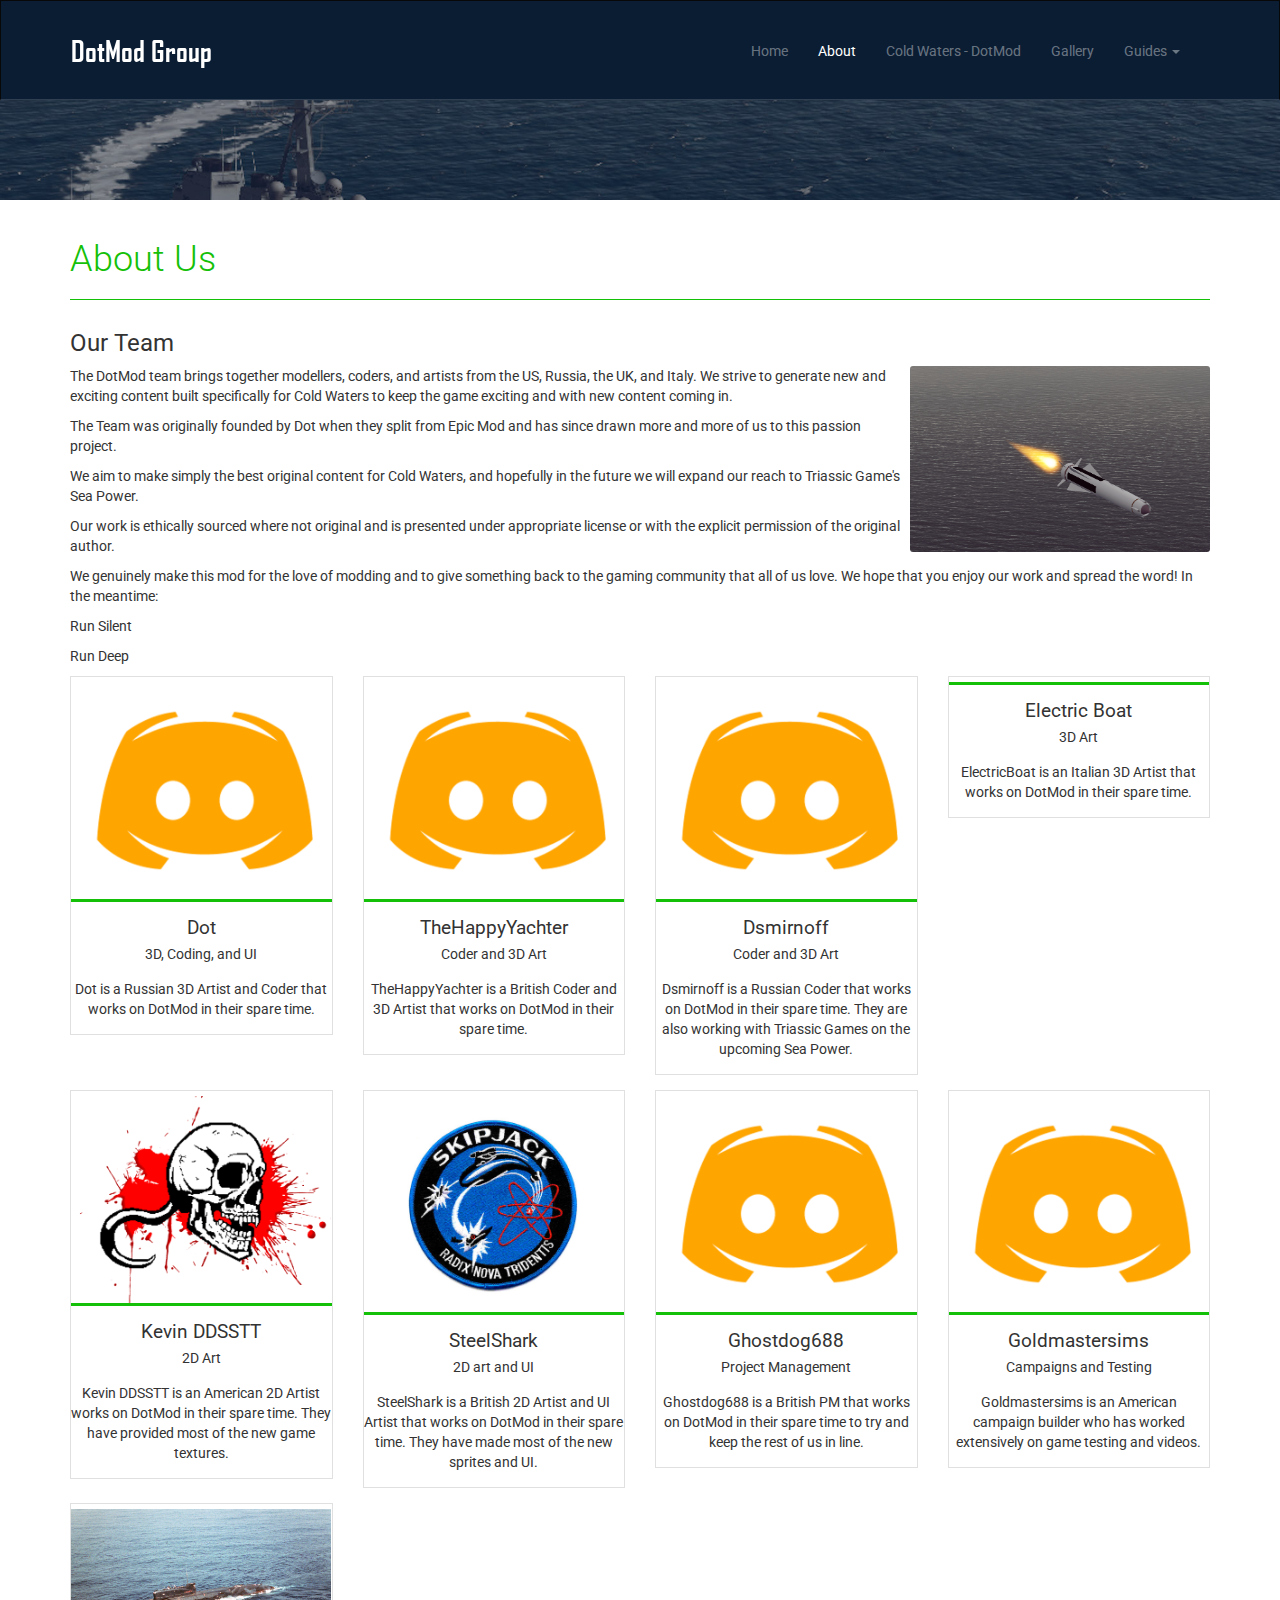
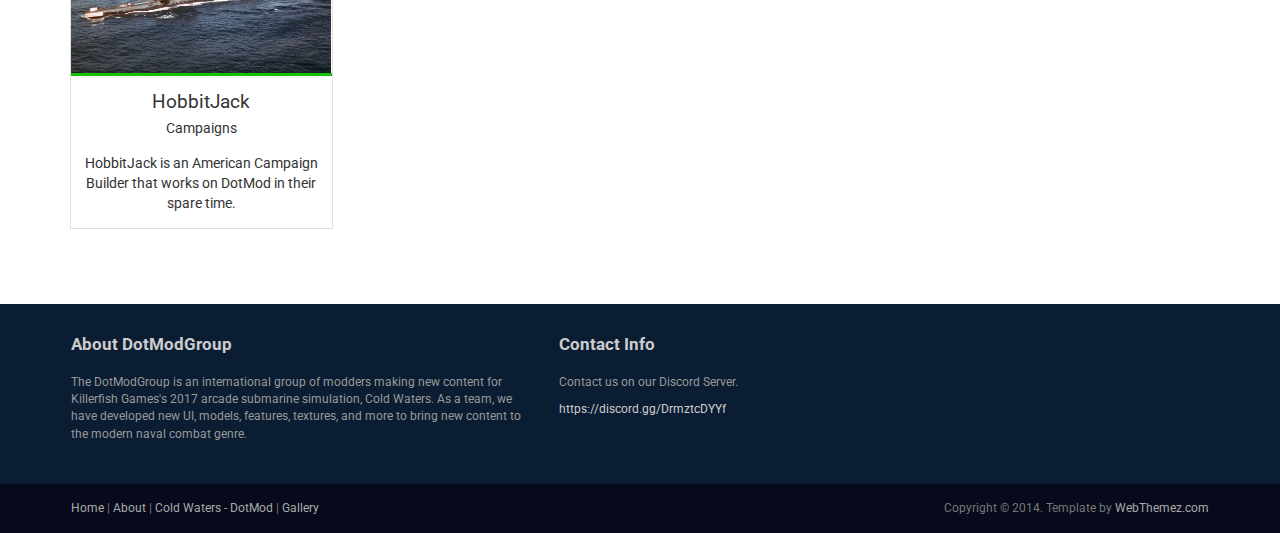
==== commit 83375d3d: "More stuff" ====
--- a/about.html
+++ b/about.html
@@ -69,7 +69,7 @@
                     <h1 class="page-title">About Us</h1>
                 </header>
                 <h3>Our Team</h3>
-                <p><img src="media/images/ArleighBurkeRadar.png" alt="" class="img-rounded pull-right" width="300"> The DotMod team brings together modellers, coders, and artists from the US, Russia, the UK, and Italy. We strive to generate new and exciting content built specifically for Cold Waters to keep the game exciting and with new content coming in.</p>
+                <p><img src="media/images/SeaDart.png" alt="" class="img-rounded pull-right" width="300"> The DotMod team brings together modellers, coders, and artists from the US, Russia, the UK, and Italy. We strive to generate new and exciting content built specifically for Cold Waters to keep the game exciting and with new content coming in.</p>
 				<p>The Team was originally founded by Dot when they split from Epic Mod and has since drawn more and more of us to this passion project.</p>
 				<p>We aim to make simply the best original content for Cold Waters, and hopefully in the future we will expand our reach to Triassic Game's Sea Power. </p>
                 <p>Our work is ethically sourced where not original and is presented under appropriate license or with the explicit permission of the original author.</p>
@@ -215,7 +215,7 @@
                         <!-- Image Hover Block -->
                         <div class="member-img">
                             <!-- Image  -->
-                            <img class="img-responsive" src="media/people/TheHappyYachter.png" alt="">
+                            <img class="img-responsive" src="media/people/HobbitJack.jpg" alt="">
                         </div>
                         <!-- Member Details -->
                         <h4>HobbitJack</h4>
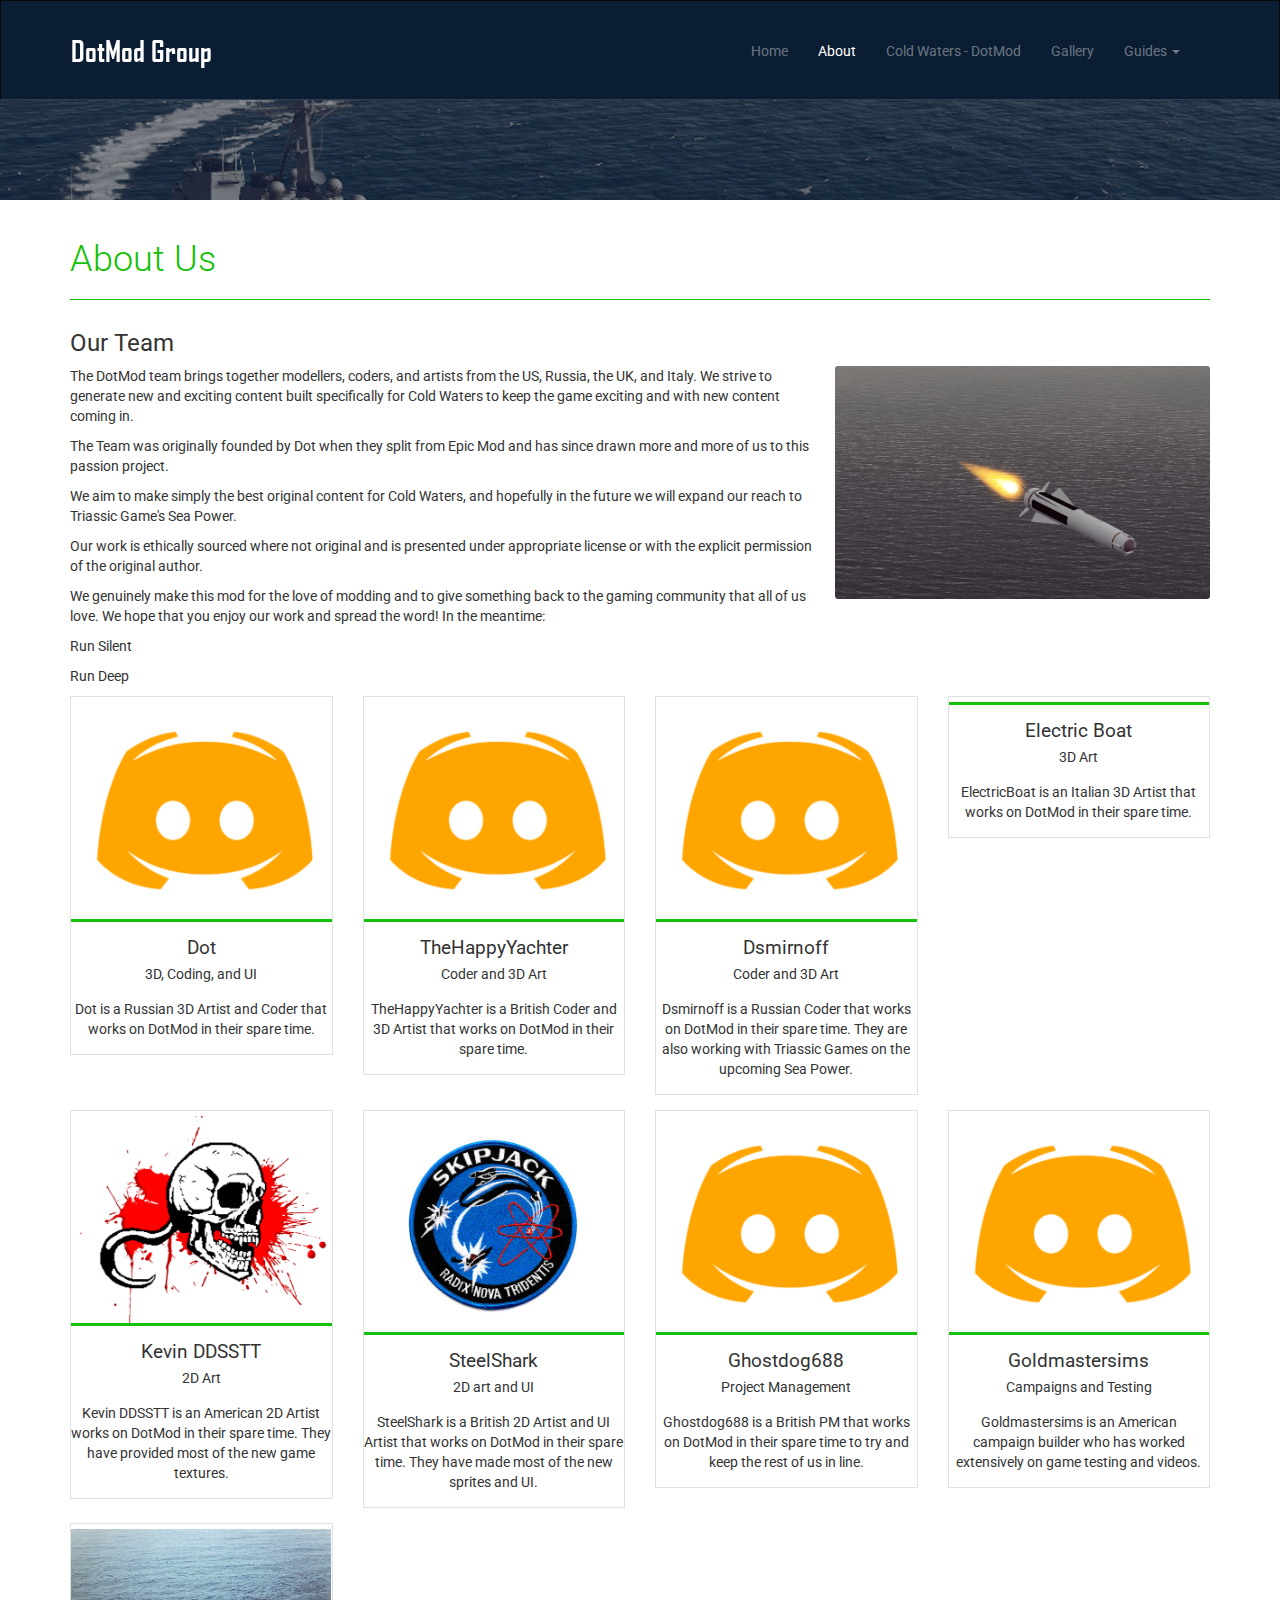
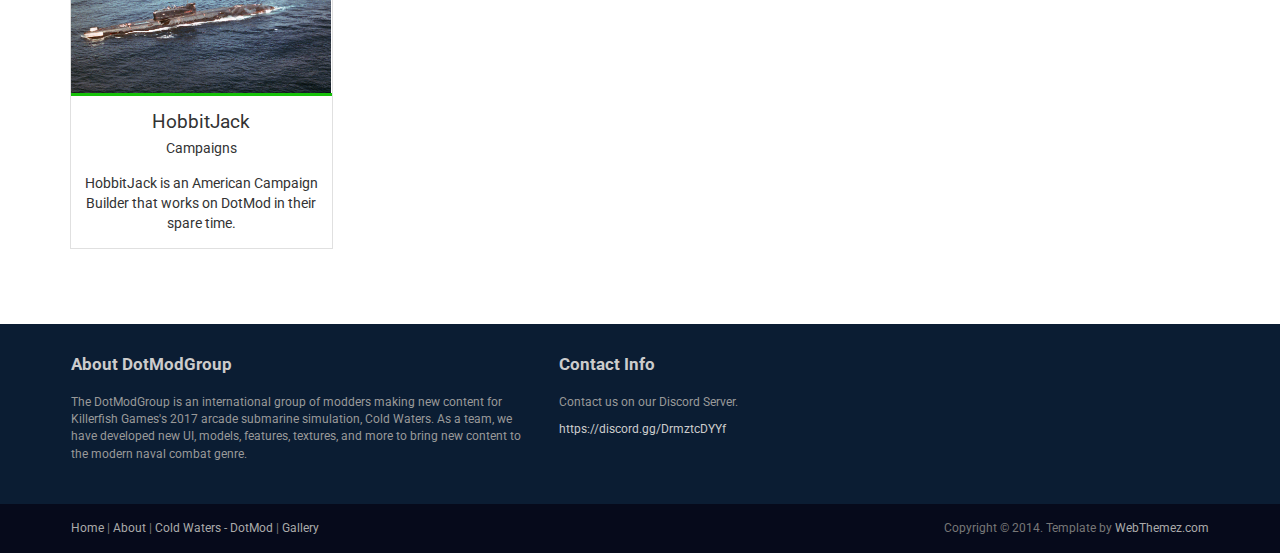
==== commit 30225d59: "Tweaks" ====
--- a/about.html
+++ b/about.html
@@ -69,7 +69,7 @@
                     <h1 class="page-title">About Us</h1>
                 </header>
                 <h3>Our Team</h3>
-                <p><img src="media/images/SeaDart.png" alt="" class="img-rounded pull-right" width="300"> The DotMod team brings together modellers, coders, and artists from the US, Russia, the UK, and Italy. We strive to generate new and exciting content built specifically for Cold Waters to keep the game exciting and with new content coming in.</p>
+                <p><img src="media/images/SeaDart.png" alt="" class="img-rounded pull-right" width="375"> The DotMod team brings together modellers, coders, and artists from the US, Russia, the UK, and Italy. We strive to generate new and exciting content built specifically for Cold Waters to keep the game exciting and with new content coming in.</p>
 				<p>The Team was originally founded by Dot when they split from Epic Mod and has since drawn more and more of us to this passion project.</p>
 				<p>We aim to make simply the best original content for Cold Waters, and hopefully in the future we will expand our reach to Triassic Game's Sea Power. </p>
                 <p>Our work is ethically sourced where not original and is presented under appropriate license or with the explicit permission of the original author.</p>
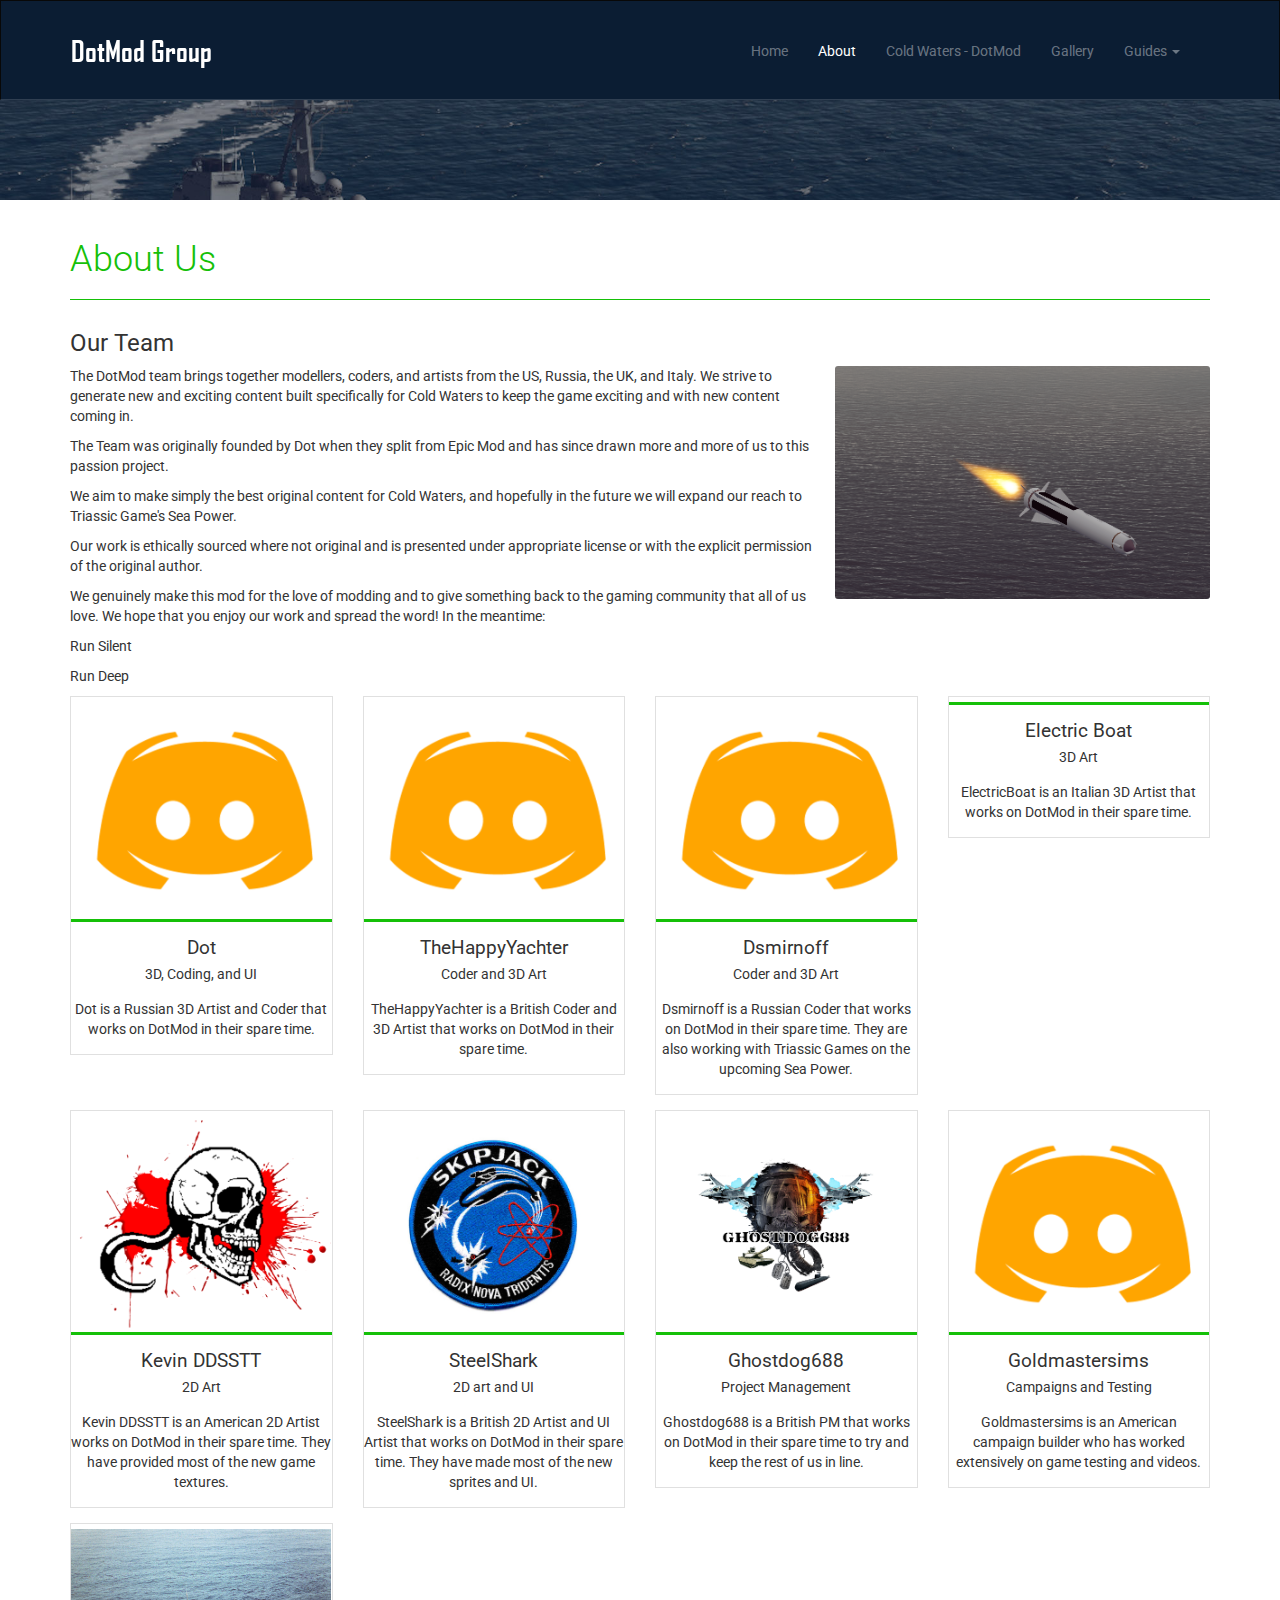
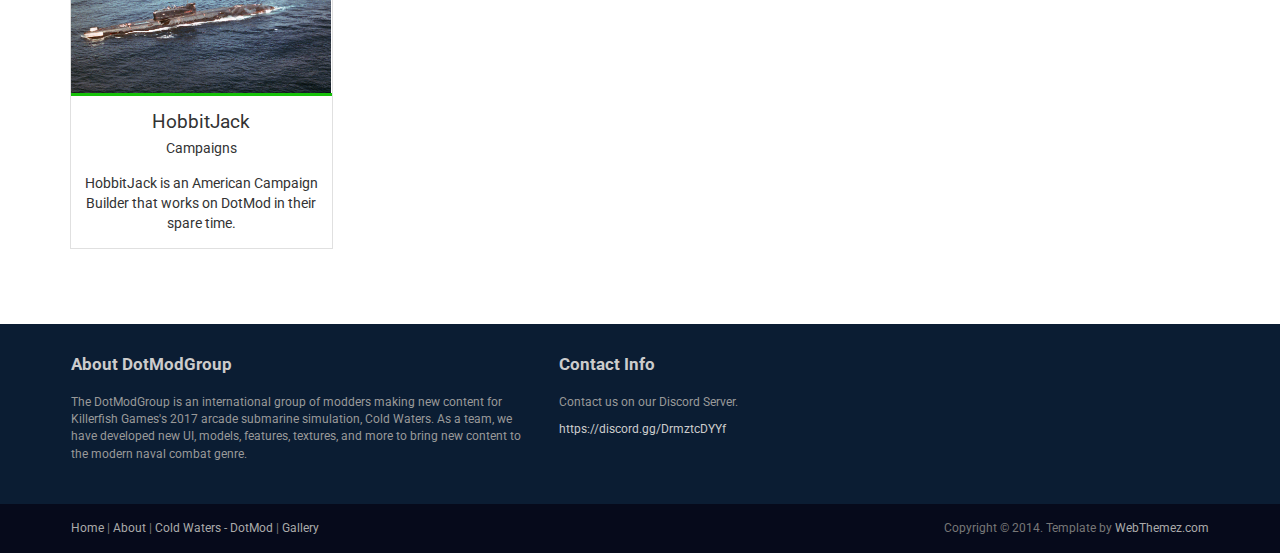
==== commit e8d9a898: "Stuff" ====
--- a/about.html
+++ b/about.html
@@ -183,7 +183,7 @@
                         <!-- Image Hover Block -->
                         <div class="member-img">
                             <!-- Image  -->
-                            <img class="img-responsive" src="media/people/TheHappyYachter.png" alt="">
+                            <img class="img-responsive" src="media/people/ghostdog_mk2.png" alt="">
                         </div>
                         <!-- Member Details -->
                         <h4>Ghostdog688</h4>
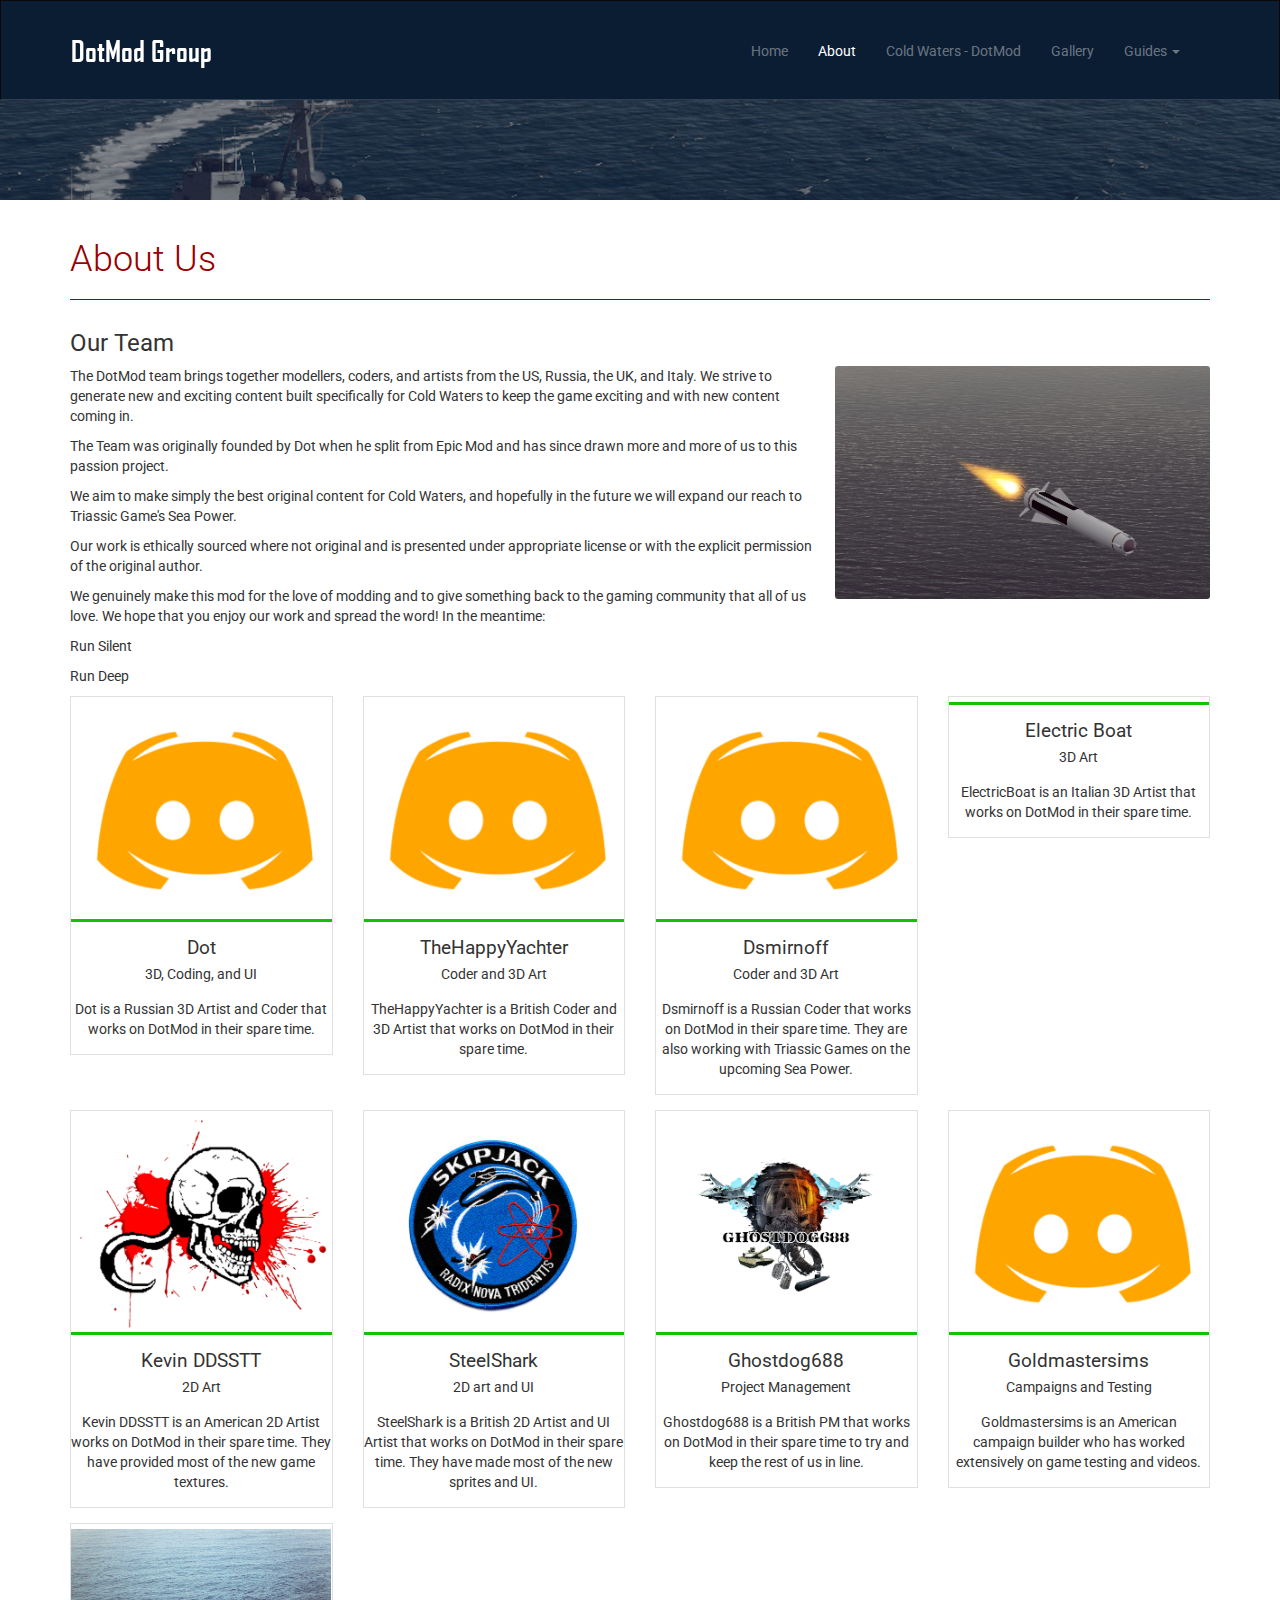
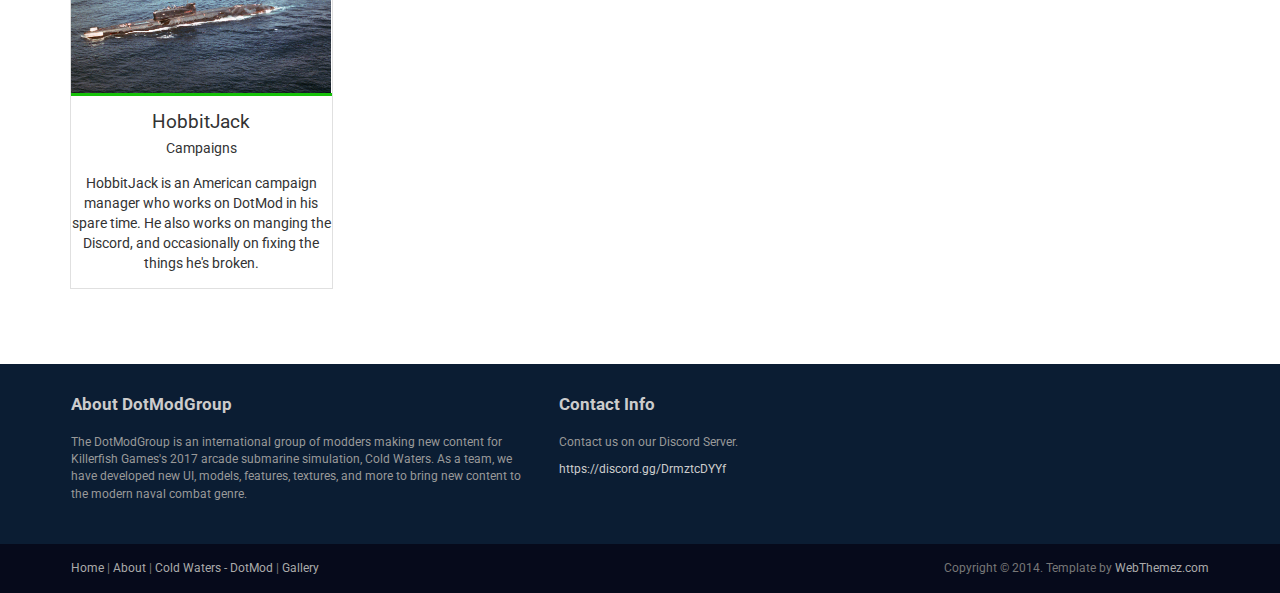
==== commit 1fc4d20c: "Update about.html" ====
--- a/about.html
+++ b/about.html
@@ -70,7 +70,7 @@
                 </header>
                 <h3>Our Team</h3>
                 <p><img src="media/images/SeaDart.png" alt="" class="img-rounded pull-right" width="375"> The DotMod team brings together modellers, coders, and artists from the US, Russia, the UK, and Italy. We strive to generate new and exciting content built specifically for Cold Waters to keep the game exciting and with new content coming in.</p>
-				<p>The Team was originally founded by Dot when they split from Epic Mod and has since drawn more and more of us to this passion project.</p>
+				<p>The Team was originally founded by Dot when he split from Epic Mod and has since drawn more and more of us to this passion project.</p>
 				<p>We aim to make simply the best original content for Cold Waters, and hopefully in the future we will expand our reach to Triassic Game's Sea Power. </p>
                 <p>Our work is ethically sourced where not original and is presented under appropriate license or with the explicit permission of the original author.</p>
 				<p>We genuinely make this mod for the love of modding and to give something back to the gaming community that all of us love. We hope that you enjoy our work and spread the word! In the meantime:</p>
@@ -221,7 +221,7 @@
                         <h4>HobbitJack</h4>
                         <!-- Designation -->
                         <span class="pos">Campaigns</span>
-                        <div class="team-socials">HobbitJack is an American Campaign Builder that works on DotMod in their spare time.</div>
+                        <div class="team-socials">HobbitJack is an American campaign manager who works on DotMod in his spare time. He also works on manging the Discord, and occasionally on fixing the things he's broken.</div>
                     </div>
                 </div>
 				
--- a/assets/css/style.css
+++ b/assets/css/style.css
@@ -168,13 +168,13 @@
 }
 
 .page-header {
-    border-bottom: 1px solid #15c008;
+    border-bottom: 1px solid #990000;
 }
 
 .page-title {
     margin-top: 20px;
     font-weight: 300;
-    color: #15c008;
+    color: #990000;
 }
 
 .text-muted {
@@ -441,13 +441,13 @@
     nav#filter a {
         padding: 4px 12px;
         line-height: 20px;
-        border: 1px solid #00bfff;
+        border: 1px solid #990000;
         text-decoration: none;
-        color: #00bfff;
+        color: #990000;
     }
 
         nav#filter a.current {
-            background: #00bfff;
+            background: #990000;
             color: #fff;
         }
 
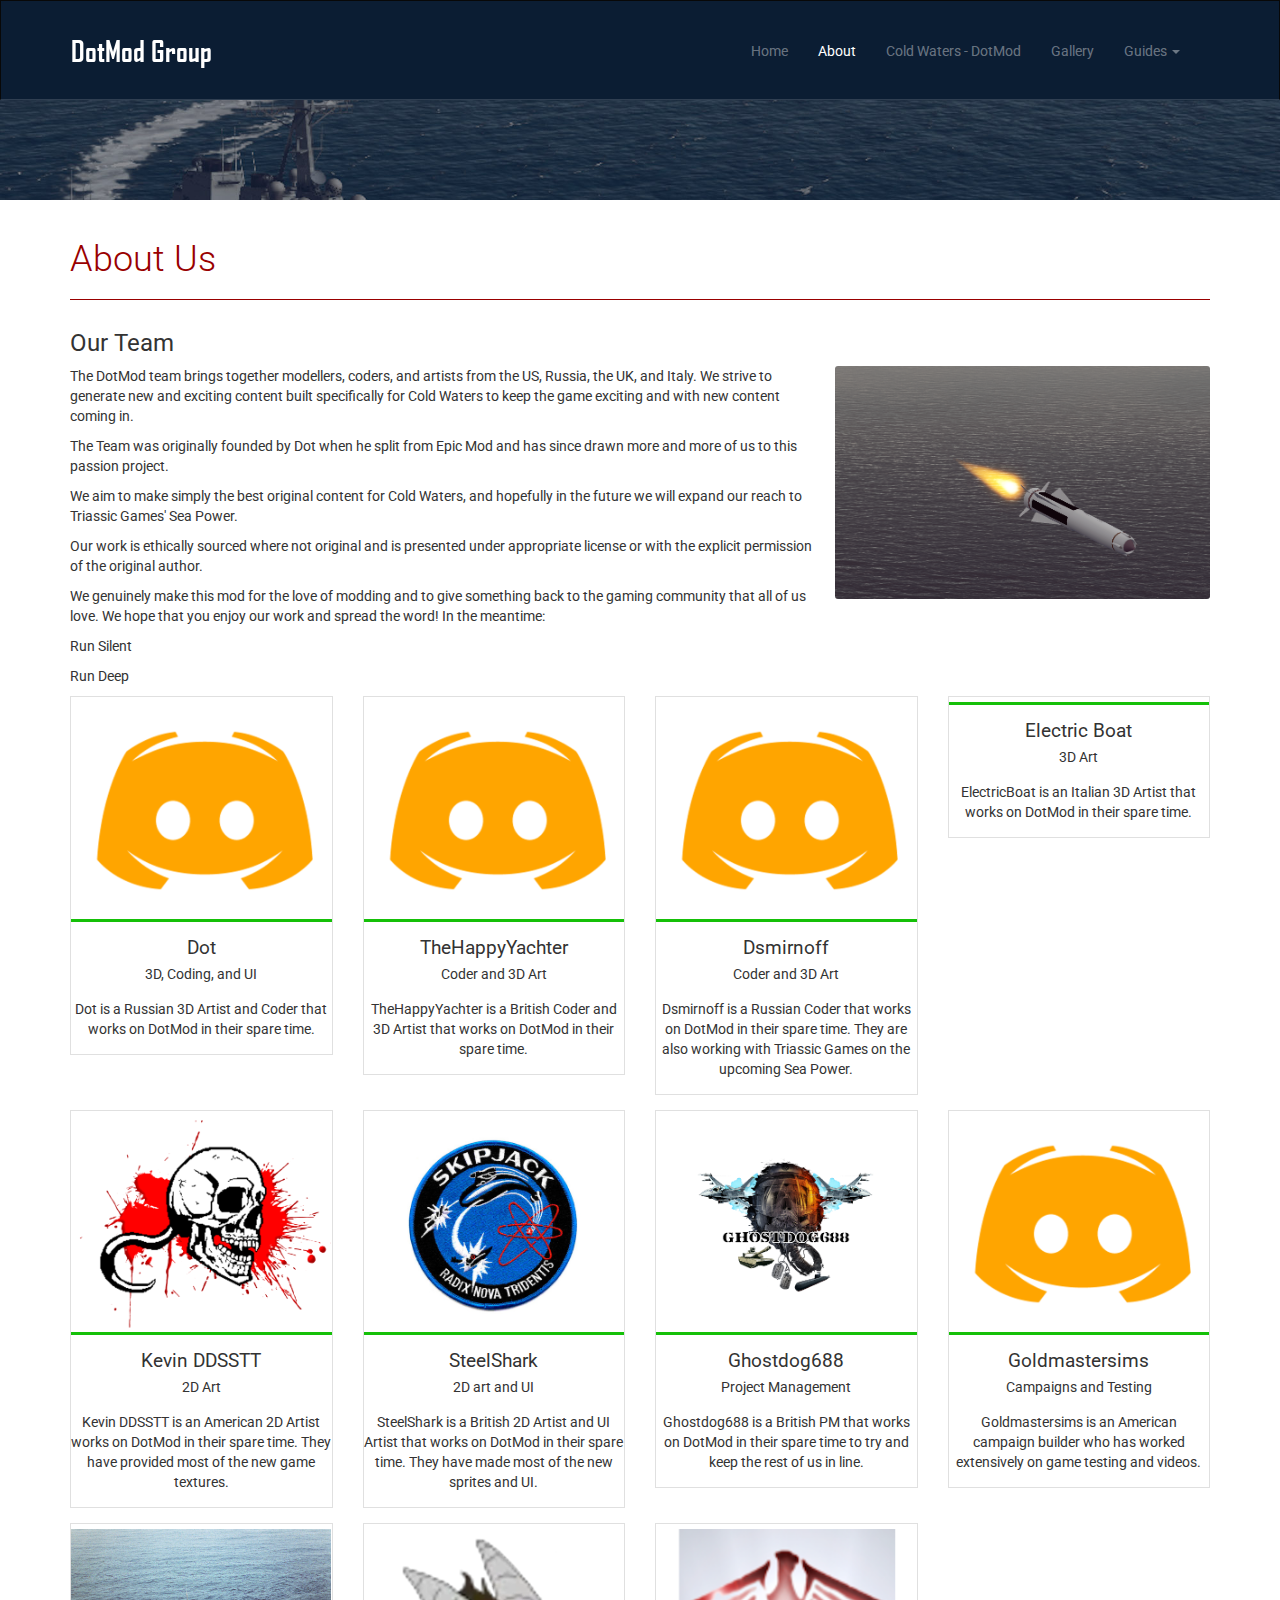
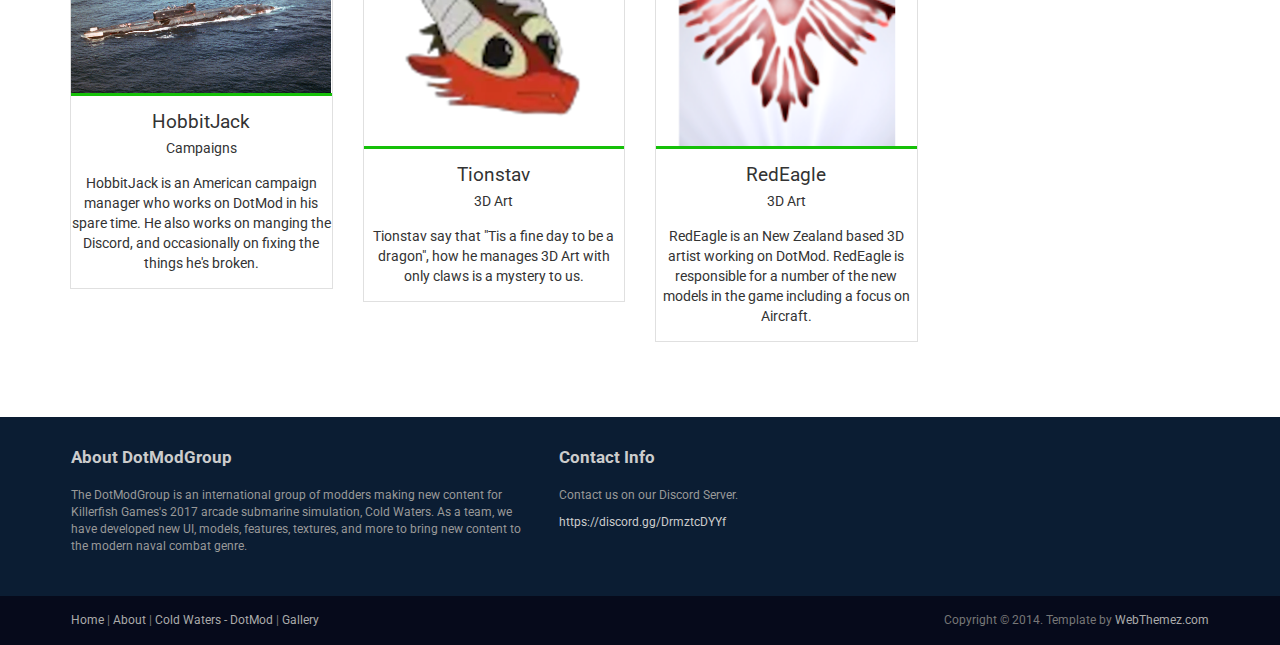
==== commit 0ca71ecf: "Update" ====
--- a/about.html
+++ b/about.html
@@ -3,8 +3,8 @@
 <head>
     <meta charset="utf-8">
     <meta name="viewport" content="width=device-width, initial-scale=1.0">
-    <meta name="description" content="Techro is a modern and fully responsive Template by WebThemez.">
-    <meta name="author" content="webThemez.com">
+    <meta name="description" content="DotMod - Mod Cold Waters til it Breaks">
+    <meta name="author" content="DotModGroup">
     <title>DotMod - About</title>
     <link rel="favicon" href="assets/images/favicon.png">
     <link rel="stylesheet" media="screen" href="https://fonts.googleapis.com/css?family=Open+Sans:300,400,700">
@@ -45,7 +45,7 @@
                         <a href="#" class="dropdown-toggle" data-toggle="dropdown">Guides <b class="caret"></b></a>
                         <ul class="dropdown-menu">
                             <li><a href="weaponguide.html">Weapons</a></li>
-                            <li><a href="#">Dummy Link1</a></li>
+                            <li><a href="keyguide.html">Keys</a></li>
                             <li><a href="#">Dummy Link2</a></li>
                             <li><a href="#">Dummy Link3</a></li>
                         </ul>
@@ -71,7 +71,7 @@
                 <h3>Our Team</h3>
                 <p><img src="media/images/SeaDart.png" alt="" class="img-rounded pull-right" width="375"> The DotMod team brings together modellers, coders, and artists from the US, Russia, the UK, and Italy. We strive to generate new and exciting content built specifically for Cold Waters to keep the game exciting and with new content coming in.</p>
 				<p>The Team was originally founded by Dot when he split from Epic Mod and has since drawn more and more of us to this passion project.</p>
-				<p>We aim to make simply the best original content for Cold Waters, and hopefully in the future we will expand our reach to Triassic Game's Sea Power. </p>
+				<p>We aim to make simply the best original content for Cold Waters, and hopefully in the future we will expand our reach to Triassic Games' Sea Power. </p>
                 <p>Our work is ethically sourced where not original and is presented under appropriate license or with the explicit permission of the original author.</p>
 				<p>We genuinely make this mod for the love of modding and to give something back to the gaming community that all of us love. We hope that you enjoy our work and spread the word! In the meantime:</p>
 				<p>Run Silent</p>
@@ -224,7 +224,36 @@
                         <div class="team-socials">HobbitJack is an American campaign manager who works on DotMod in his spare time. He also works on manging the Discord, and occasionally on fixing the things he's broken.</div>
                     </div>
                 </div>
-				
+				<div class="col-md-3 col-sm-6 col-xs-6">
+                    <!-- Team Member -->
+                    <div class="team-member pDark">
+                        <!-- Image Hover Block -->
+                        <div class="member-img">
+                            <!-- Image  -->
+                            <img class="img-responsive" src="media/people/Tionstav.webp" alt="">
+                        </div>
+                        <!-- Member Details -->
+                        <h4>Tionstav</h4>
+                        <!-- Designation -->
+                        <span class="pos">3D Art</span>
+                        <div class="team-socials">Tionstav say that "Tis a fine day to be a dragon", how he manages 3D Art with only claws is a mystery to us.</div>
+                    </div>
+                </div>
+				<div class="col-md-3 col-sm-6 col-xs-6">
+                    <!-- Team Member -->
+                    <div class="team-member pDark">
+                        <!-- Image Hover Block -->
+                        <div class="member-img">
+                            <!-- Image  -->
+                            <img class="img-responsive" src="media/people/RedEagle.png" alt="">
+                        </div>
+                        <!-- Member Details -->
+                        <h4>RedEagle</h4>
+                        <!-- Designation -->
+                        <span class="pos">3D Art</span>
+                        <div class="team-socials">RedEagle is an New Zealand based 3D artist working on DotMod. RedEagle is responsible for a number of the new models in the game including a focus on Aircraft.</div>
+                    </div>
+                </div>
             </div>
         </div>
     </section>
